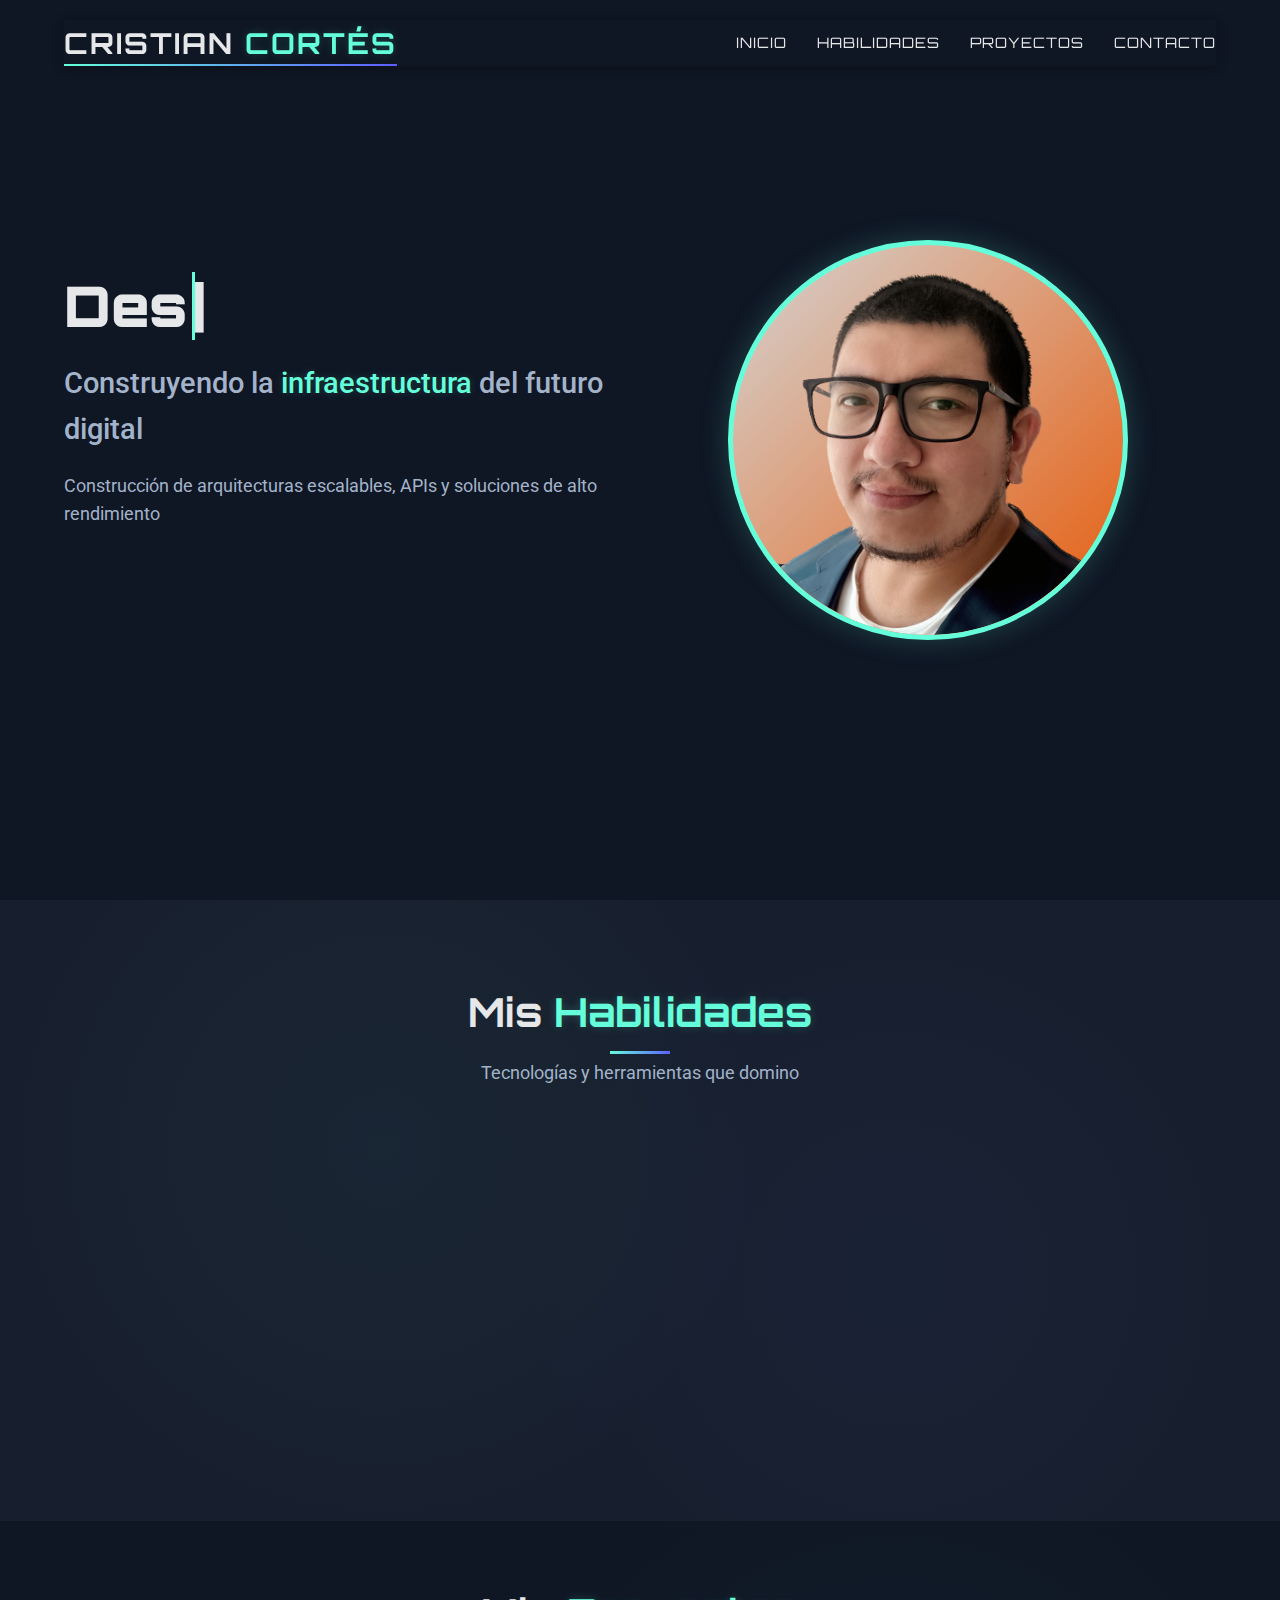
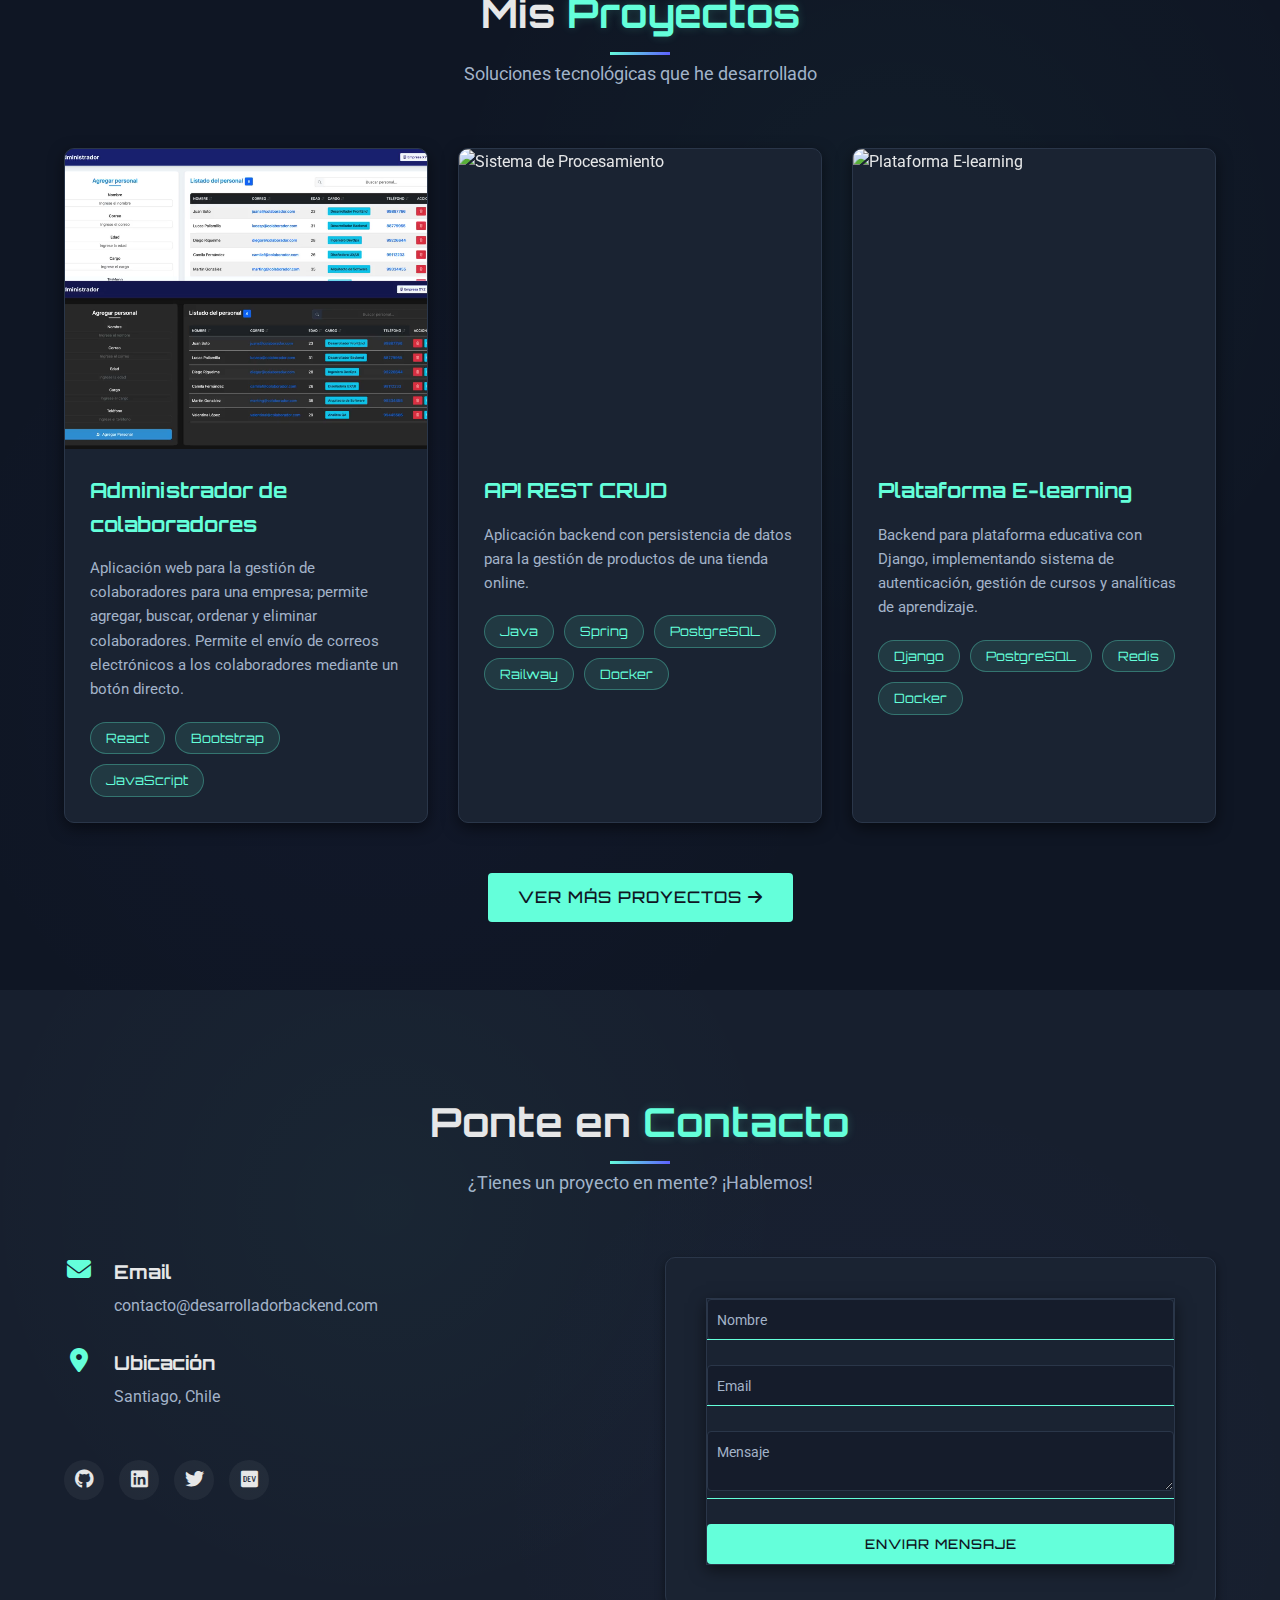
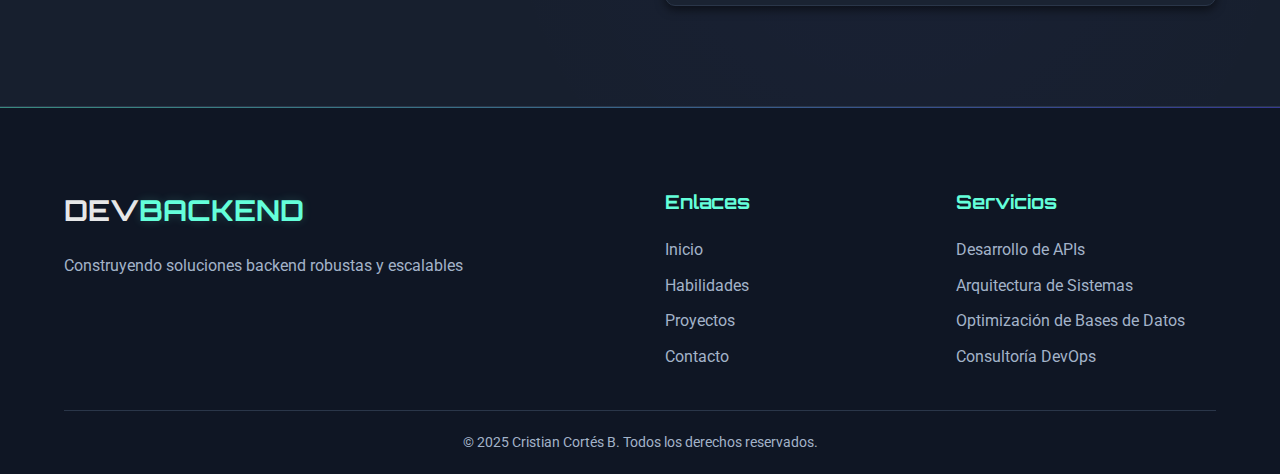
==== index.html @ a21cd639 "feat(portfolio): actualizar proyecto API REST CRUD con enlaces y descripción" ====
<!DOCTYPE html>
<html lang="es">
<head>
    <meta charset="UTF-8">
    <meta name="viewport" content="width=device-width, initial-scale=1.0">
    <title>Portfolio Cristian Cortés</title>
    <link rel="stylesheet" href="./css/styles.css">
    <link rel="stylesheet" href="https://cdnjs.cloudflare.com/ajax/libs/font-awesome/6.4.0/css/all.min.css">
    <link href="https://fonts.googleapis.com/css2?family=Orbitron:wght@400;500;700;900&family=Roboto:wght@300;400;700&display=swap" rel="stylesheet">
</head>
<body>
    <!-- Navegación Principal -->
    <header class="main-header">
        <nav class="navbar">
            <a href="./index.html" class="logo">
                <span class="logo-text">CRISTIAN <span class="accent">CORTÉS</span></span>
            </a>
            <ul class="nav-links">
                <li><a href="#inicio" class="nav-link">Inicio</a></li>
                <li><a href="#habilidades" class="nav-link">Habilidades</a></li>
                <li><a href="#proyectos" class="nav-link">Proyectos</a></li>
                <li><a href="#contacto" class="nav-link">Contacto</a></li>
            </ul>
            <button class="menu-toggle" aria-label="Menú de navegación">
                <i class="fas fa-bars"></i>
            </button>
        </nav>
    </header>

    <!-- Sección Hero -->
    <section id="inicio" class="hero">
        <article class="hero-content">
            <main class="hero-text">
                <h1></h1>
                <h2>Construyendo la <span class="accent">infraestructura</span> del futuro digital</h2>
                <p>Construcción de arquitecturas escalables, APIs y soluciones de alto rendimiento</p>
                <nav class="hero-buttons">
                    <a href="#proyectos" class="btn btn-primary">Ver Proyectos</a>
                    <a href="#contacto" class="btn btn-secondary">Contactar</a>
                </nav>
            </main>
            <aside class="hero-image">
                <figure class="hero-image-container">
                    <img src="./assets/img/mainpic.png" alt="Foto de perfil de Cristian Cortés">
                </figure>
            </aside>
        </article>
    </section>

    <!-- Sección Habilidades -->
    <section id="habilidades" class="skills">
        <div class="section-header">
            <h2>Mis <span class="accent">Habilidades</span></h2>
            <p>Tecnologías y herramientas que domino</p>
        </div>
        <main class="skills-container">
            <ul class="skill-items">
                <li class="skill-item" data-skill="Python">
                    <i class="fab fa-python" aria-hidden="true"></i>
                    <span class="skill-name">Python</span>
                </li>
                <li class="skill-item" data-skill="JavaScript">
                    <i class="fab fa-js" aria-hidden="true"></i>
                    <span class="skill-name">JavaScript</span>
                </li>
                <li class="skill-item" data-skill="Java">
                    <i class="fab fa-java" aria-hidden="true"></i>
                    <span class="skill-name">Java</span>
                </li>
                <li class="skill-item" data-skill="Node.js">
                    <i class="fab fa-node-js" aria-hidden="true"></i>
                    <span class="skill-name">Node.js</span>
                </li>
                <li class="skill-item" data-skill="Django">
                    <i class="fab fa-python" aria-hidden="true"></i>
                    <span class="skill-name">Django</span>
                </li>
                <li class="skill-item" data-skill="Spring">
                    <i class="fab fa-java" aria-hidden="true"></i>
                    <span class="skill-name">Spring</span>
                </li>
                <li class="skill-item" data-skill="PostgreSQL">
                    <i class="fas fa-database" aria-hidden="true"></i>
                    <span class="skill-name">PostgreSQL</span>
                </li>
                <li class="skill-item" data-skill="MongoDB">
                    <i class="fas fa-database" aria-hidden="true"></i>
                    <span class="skill-name">MongoDB</span>
                </li>
                <li class="skill-item" data-skill="Redis">
                    <i class="fas fa-database" aria-hidden="true"></i>
                    <span class="skill-name">Redis</span>
                </li>
            </ul>
        </main>
    </section>

    <!-- Sección Proyectos -->
    <section id="proyectos" class="projects">
        <div class="section-header">
            <h2>Mis <span class="accent">Proyectos</span></h2>
            <p>Soluciones tecnológicas que he desarrollado</p>
        </div>
        <main class="projects-container">
            <article class="project-card">
                <figure class="project-image">
                    <video src="./assets/img/proyecto1.mp4" autoplay loop muted></video>
                    <figcaption class="project-overlay">
                        <nav class="project-links">
                            <a href="https://github.com/ccutsb/Base-de-datos-colaboradores" target="_blank" class="project-link" aria-label="Ver en GitHub" rel="noopener noreferrer"><i class="fab fa-github" aria-hidden="true"></i></a>
                            <a href="https://ccutsb.github.io/Base-de-datos-colaboradores/" target="_blank" class="project-link" aria-label="Ver proyecto en vivo" rel="noopener noreferrer"><i class="fas fa-external-link-alt" aria-hidden="true"></i></a>
                        </nav>
                    </figcaption>
                </figure>
                <div class="project-info">
                    <h3>Administrador de colaboradores</h3>
                    <p>Aplicación web para la gestión de colaboradores para una empresa; permite agregar, buscar, ordenar y eliminar colaboradores.
                        Permite el envío de correos electrónicos a los colaboradores mediante un botón directo. 
                    </p>
                    <ul class="project-tech">
                        <li class="tech-tag">React</li>
                        <li class="tech-tag">Bootstrap</li>
                        <li class="tech-tag">JavaScript</li>
                    </ul>
                </div>
            </article>
            <article class="project-card">
                <figure class="project-image">
                    <img src="img/project2.jpg" alt="Sistema de Procesamiento" loading="lazy">
                    <figcaption class="project-overlay">
                        <nav class="project-links">
                            <a href="https://github.com/ccutsb/Railway-CRUD-APIREST" target="_blank" class="project-link" aria-label="Ver en GitHub"><i class="fab fa-github" aria-hidden="true"></i></a>
                            <a href="https://railway-crud-apirest-production-5c10.up.railway.app/productos" target="_blank" class="project-link" aria-label="Ver proyecto en vivo"><i class="fas fa-external-link-alt" aria-hidden="true"></i></a>
                        </nav>
                    </figcaption>
                </figure>
                <div class="project-info">
                    <h3>API REST CRUD</h3>
                    <p> Aplicación backend con persistencia de datos para la gestión de productos de una tienda online.</p>
                    <ul class="project-tech">
                        <li class="tech-tag">Java</li>
                        <li class="tech-tag">Spring</li>
                        <li class="tech-tag">PostgreSQL</li>
                        <li class="tech-tag">Railway</li>
                        <li class="tech-tag">Docker</li>
                    </ul>
                </div>
            </article>
            <article class="project-card">
                <figure class="project-image">
                    <img src="img/project3.jpg" alt="Plataforma E-learning" loading="lazy">
                    <figcaption class="project-overlay">
                        <nav class="project-links">
                            <a href="#" class="project-link" aria-label="Ver en GitHub"><i class="fab fa-github" aria-hidden="true"></i></a>
                            <a href="#" class="project-link" aria-label="Ver proyecto en vivo"><i class="fas fa-external-link-alt" aria-hidden="true"></i></a>
                        </nav>
                    </figcaption>
                </figure>
                <div class="project-info">
                    <h3>Plataforma E-learning</h3>
                    <p>Backend para plataforma educativa con Django, implementando sistema de autenticación, gestión de cursos y analíticas de aprendizaje.</p>
                    <ul class="project-tech">
                        <li class="tech-tag">Django</li>
                        <li class="tech-tag">PostgreSQL</li>
                        <li class="tech-tag">Redis</li>
                        <li class="tech-tag">Docker</li>
                    </ul>
                </div>
            </article>
        </main>
        <div class="projects-more">
            <a href="./proyectos.html" class="btn btn-primary">Ver más proyectos <i class="fas fa-arrow-right" aria-hidden="true"></i></a>
        </div>
    </section>

    <!-- Sección Contacto -->
    <section id="contacto" class="contact">
        <div class="section-header">
            <h2>Ponte en <span class="accent">Contacto</span></h2>
            <p>¿Tienes un proyecto en mente? ¡Hablemos!</p>
        </div>
        <main class="contact-container">
            <aside class="contact-info">
                <article class="contact-item">
                    <i class="fas fa-envelope" aria-hidden="true"></i>
                    <div>
                        <h3>Email</h3>
                        <p>contacto@desarrolladorbackend.com</p>
                    </div>
                </article>
                <article class="contact-item">
                    <i class="fas fa-map-marker-alt" aria-hidden="true"></i>
                    <div>
                        <h3>Ubicación</h3>
                        <p>Santiago, Chile</p>
                    </div>
                </article>
                <nav class="contact-social">
                    <a href="https://github.com" target="_blank" class="social-link" aria-label="Ver perfil en GitHub" rel="noopener noreferrer"><i class="fab fa-github" aria-hidden="true"></i></a>
                    <a href="https://linkedin.com" target="_blank" class="social-link" aria-label="Ver perfil en LinkedIn" rel="noopener noreferrer"><i class="fab fa-linkedin" aria-hidden="true"></i></a>
                    <a href="https://twitter.com" target="_blank" class="social-link" aria-label="Ver perfil en Twitter" rel="noopener noreferrer"><i class="fab fa-twitter" aria-hidden="true"></i></a>
                    <a href="https://dev.to" target="_blank" class="social-link" aria-label="Ver perfil en DEV" rel="noopener noreferrer"><i class="fab fa-dev" aria-hidden="true"></i></a>
                </nav>
            </aside>
            <form id="contactForm" class="contact-form-container">
                <div class="contact-form">
                    <div class="form-group">
                        <label for="nombre">Nombre</label>
                        <input type="text" id="nombre" name="nombre" required>
                        <div class="form-line"></div>
                    </div>
                    <div class="form-group">
                        <label for="email">Email</label>
                        <input type="email" id="email" name="email" required>
                        <div class="form-line"></div>
                    </div>
                    <div class="form-group">
                        <label for="mensaje">Mensaje</label>
                        <textarea id="mensaje" name="mensaje" required></textarea>
                        <div class="form-line"></div>
                    </div>
                    <button type="submit" class="btn btn-primary">Enviar Mensaje</button>
                </div>
            </form>
        </main>
    </section>

    <!-- Footer -->
    <footer>
        <div class="footer-content">
            <article class="footer-logo">
                <h3>DEV<span class="accent">BACKEND</span></h3>
                <p>Construyendo soluciones backend robustas y escalables</p>
            </article>
            <nav class="footer-links">
                <div class="footer-column">
                    <h3>Enlaces</h3>
                    <ul>
                        <li><a href="index.html">Inicio</a></li>
                        <li><a href="#habilidades">Habilidades</a></li>
                        <li><a href="#proyectos">Proyectos</a></li>
                        <li><a href="#contacto">Contacto</a></li>
                    </ul>
                </div>
                <div class="footer-column">
                    <h3>Servicios</h3>
                    <ul>
                        <li><a href="#" rel="noopener noreferrer">Desarrollo de APIs</a></li>
                        <li><a href="#" rel="noopener noreferrer">Arquitectura de Sistemas</a></li>
                        <li><a href="#" rel="noopener noreferrer">Optimización de Bases de Datos</a></li>
                        <li><a href="#" rel="noopener noreferrer">Consultoría DevOps</a></li>
                    </ul>
                </div>
            </nav>
        </div>
        <div class="footer-bottom">
            <p>&copy; 2025 Cristian Cortés B. Todos los derechos reservados.</p>
        </div>
    </footer>

    <script src="js/main.js"></script>
</body>
</html>
---- css/styles.css ----
/* ===== VARIABLES ===== */
:root {
    /* Colores principales - Tema oscuro tecnológico */
    --bg-color: #0f1624;          /* Azul oscuro casi negro */
    --bg-secondary: #171f2e;      /* Azul oscuro secundario */
    --text-color: #e6e7e8;        /* Blanco suave */
    --text-secondary: #a3b3c9;    /* Azul claro */
    --border-color: #2a3649;      /* Borde azul oscuro */
    --card-bg: #1a2332;           /* Fondo de tarjeta */
    --shadow-color: rgba(0, 0, 0, 0.5);  /* Sombra */
    
    /* Colores de acento */
    --primary-color: #64ffda;     /* Verde cian brillante */
    --secondary-color: #5d5dff;   /* Púrpura brillante */
    --accent-color: #ff5e5e;      /* Rojo coral */
    
    /* Gradientes */
    --gradient-primary: linear-gradient(135deg, #64ffda 0%, #5d5dff 100%);
    --gradient-secondary: linear-gradient(135deg, #5d5dff 0%, #ff5e5e 100%);
    --gradient-dark: linear-gradient(135deg, #0f1624 0%, #171f2e 100%);
    
    /* Sombras */
    --shadow-sm: 0 2px 5px var(--shadow-color);
    --shadow-md: 0 4px 10px var(--shadow-color);
    --shadow-lg: 0 10px 25px var(--shadow-color);
    
    /* Fuentes */
    --font-primary: 'Roboto', sans-serif;
    --font-accent: 'Orbitron', sans-serif;
    
    /* Efectos */
    --transition: all 0.3s ease;
    --glow: 0 0 15px rgba(100, 255, 218, 0.4);
  }
  
  /* ===== RESET Y ESTILOS GENERALES ===== */
  * {
    margin: 0;
    padding: 0;
    box-sizing: border-box;
  }
  
  html {
    scroll-behavior: smooth;
    font-size: 16px;
  }
  
  body {
    font-family: var(--font-primary);
    background-color: var(--bg-color)!important;
    color: var(--text-color);
    line-height: 1.6;
    overflow-x: hidden;
    position: relative;
  }
  
  a {
    text-decoration: none;
    color: inherit;
    transition: var(--transition);
  }
  
  ul {
    list-style: none;
  }
  
  img {
    max-width: 100%;
    height: auto;
  }
  
  section {
    padding: 100px 0;
    position: relative;
  }
  
  .container {
    width: 90%;
    max-width: 1200px;
    margin: 0 auto;
    padding: 0 20px;
  }
  
  .accent {
    color: var(--primary-color);
    text-shadow: 0 0 10px rgba(100, 255, 218, 0.2);
  }
  
  /* ===== BOTONES ===== */
  .btn {
    display: inline-block;
    padding: 12px 30px;
    border-radius: 4px;
    font-family: var(--font-accent);
    font-weight: 500;
    text-transform: uppercase;
    letter-spacing: 1px;
    transition: var(--transition);
    position: relative;
    overflow: hidden;
    z-index: 1;
    border: none;
    cursor: pointer;
  }
  
  .btn::before {
    content: "";
    position: absolute;
    top: 0;
    left: -100%;
    width: 100%;
    height: 100%;
    background: rgba(255, 255, 255, 0.1);
    transition: var(--transition);
    z-index: -1;
  }
  
  .btn:hover::before {
    left: 0;
  }
  
  .btn-primary {
    background-color: var(--primary-color);
    color: var(--bg-color);
  }
  
  .btn-primary:hover {
    box-shadow: var(--glow);
    transform: translateY(-3px);
  }
  
  .btn-secondary {
    background-color: transparent;
    border: 2px solid var(--primary-color);
    color: var(--primary-color);
  }
  
  .btn-secondary:hover {
    background-color: rgba(100, 255, 218, 0.1);
    transform: translateY(-3px);
    box-shadow: 0 0 15px rgba(100, 255, 218, 0.2);
  }
  
  /* ===== ENCABEZADOS DE SECCIÓN ===== */
  .section-header {
    text-align: center;
    margin-bottom: 60px;
  }
  
  .section-header h2 {
    font-family: var(--font-accent);
    font-size: 2.5rem;
    margin-bottom: 15px;
    position: relative;
    display: inline-block;
  }
  
  .section-header h2::after {
    content: "";
    position: absolute;
    bottom: -10px;
    left: 50%;
    transform: translateX(-50%);
    width: 60px;
    height: 3px;
    background: var(--gradient-primary);
  }
  
  .section-header p {
    color: var(--text-secondary);
    font-size: 1.1rem;
  }
  
  /* ===== NAVEGACIÓN ===== */
  .main-header {
    position: fixed;
    top: 0;
    left: 0;
    width: 100%;
    z-index: 1000;
    transition: var(--transition);
    padding: 20px 0;
    background: rgba(15, 22, 36, 0.8);
    backdrop-filter: blur(10px);
  }
  
  .main-header.scrolled {
    padding: 15px 0;
    background: rgba(15, 22, 36, 0.949);
    box-shadow: 0 5px 20px rgba(0, 0, 0, 0.3);
  }
  
  .navbar {
    display: flex;
    justify-content: space-between;
    align-items: center;
    width: 90%;
    max-width: 1200px;
    margin: 0 auto;
    background-color: rgba(15, 22, 36, 0.949);
  }
  
  .logo {
    font-family: var(--font-accent);
    font-weight: 700;
    font-size: 1.8rem;
    letter-spacing: 2px;
  }
  
  .logo-text {
    position: relative;
  }
  
  .logo-text::before {
    content: "";
    position: absolute;
    bottom: -5px;
    left: 0;
    width: 100%;
    height: 2px;
    background: var(--gradient-primary);
  }
  
  .nav-links {
    display: flex;
    gap: 30px;
  }
  
  .nav-link {
    font-family: var(--font-accent);
    font-size: 0.9rem;
    text-transform: uppercase;
    letter-spacing: 1px;
    position: relative;
    padding: 5px 0;
    color: white;
  }
  
  .nav-link::after {
    content: "";
    position: absolute;
    bottom: 0;
    left: 0;
    width: 0;
    height: 2px;
    background: var(--primary-color);
    transition: var(--transition);
    box-shadow: 0 0 5px rgba(100, 255, 218, 0.5);
  }
  
  .nav-link:hover::after,
  .nav-link.active::after {
    width: 100%;
  }
  
  .nav-link:hover,
  .nav-link.active {
    color: var(--primary-color);
  }
  
  .menu-toggle {
    display: none;
    font-size: 1.5rem;
    cursor: pointer;
    background: transparent;
    border: none;
    color: var(--text-color);
  }
  
  /* ===== HERO SECTION ===== */
  .hero {
    height: 100vh;
    display: flex;
    align-items: center;
    padding-top: 80px;
    position: relative;
    overflow: hidden;
  }
  
  .hero::before {
    content: "";
    position: absolute;
    top: 0;
    left: 0;
    width: 100%;
    height: 100%;
    background: 
      radial-gradient(circle at 20% 30%, rgba(100, 255, 218, 0.05) 0%, transparent 50%),
      radial-gradient(circle at 80% 70%, rgba(93, 93, 255, 0.05) 0%, transparent 50%);
    z-index: -1;
  }
  
  .hero-content {
    display: flex;
    justify-content: space-between;
    align-items: center;
    width: 90%;
    max-width: 1200px;
    margin: 0 auto;
  }
  
  .hero-text {
    flex: 1;
    max-width: 600px;
  }
  
  .hero-text h1 {
    font-family: var(--font-accent);
    font-size: 3.5rem;
    font-weight: 900;
    margin-bottom: 20px;
    line-height: 1.2;
  }
  
  .hero-text h2 {
    font-family: var(--font-primary);
    font-size: 1.8rem;
    font-weight: 500;
    margin-bottom: 20px;
    color: var(--text-secondary);
  }
  
  .hero-text p {
    font-size: 1.1rem;
    margin-bottom: 30px;
    color: var(--text-secondary);
  }
  
  .hero-buttons {
    display: flex;
    gap: 20px;
  }
  
  .hero-image {
    flex: 1;
    display: flex;
    justify-content: center;
    align-items: center;
    position: relative;
  }
  
  .hero-image-container {
    width: 400px;
    height: 400px;
    border: 5px solid var(--primary-color);
    border-radius: 50%;
    overflow: hidden;
    position: relative;
    box-shadow: 0 0 30px rgba(100, 255, 218, 0.2); 
    background: linear-gradient(135deg, #d4d4d4, #e75a09);

/* df4f1a*/







  }

  .hero-image-container img {
    max-width: 100%;
    height: 100%;
    object-fit:cover;
    border-radius: 50%;
    transform: rotate(358deg);
    object-position: 0px 20px;


  }
  
  /* ===== SKILLS SECTION ===== */
  .skills {
    background: var(--bg-secondary);
    position: relative;
    padding: 80px 0;
  }
  
  .skills::before {
    content: "";
    position: absolute;
    top: 0;
    left: 0;
    width: 100%;
    height: 100%;
    background: 
      radial-gradient(circle at 30% 40%, rgba(100, 255, 218, 0.03) 0%, transparent 40%),
      radial-gradient(circle at 70% 60%, rgba(93, 93, 255, 0.03) 0%, transparent 40%);
    z-index: 0;
  }
  
  .skills-container {
    width: 90%;
    max-width: 1200px;
    margin: 0 auto;
    position: relative;
    z-index: 1;
  }
  
  .skill-items {
    display: grid;
    grid-template-columns: repeat(auto-fit, minmax(120px, 1fr));
    gap: 30px;
    padding: 40px 0;
  }
  
  .skill-item {
    display: flex;
    flex-direction: column;
    align-items: center;
    justify-content: center;
    position: relative;
    padding: 20px;
    background: var(--card-bg);
    border: 1px solid var(--border-color);
    border-radius: 10px;
    transition: all 0.3s ease;
    cursor: pointer;
  }
  
  .skill-item:hover {
    transform: translateY(-5px);
    border-color: var(--primary-color);
    box-shadow: 0 10px 20px rgba(0, 0, 0, 0.2);
  }
  
  .skill-item i {
    font-size: 2.5rem;
    color: var(--primary-color);
    margin-bottom: 10px;
    transition: all 0.3s ease;
  }
  
  .skill-name {
    position: absolute;
    bottom: -30px;
    left: 50%;
    transform: translateX(-50%);
    background: var(--card-bg);
    color: var(--primary-color);
    padding: 5px 10px;
    border-radius: 5px;
    font-size: 0.9rem;
    opacity: 0;
    visibility: hidden;
    transition: all 0.3s ease;
    white-space: nowrap;
    border: 1px solid var(--primary-color);
  }
  
  .skill-item:hover .skill-name {
    opacity: 1;
    visibility: visible;
    bottom: -25px;
  }
  
  .skill-item:hover i {
    transform: scale(1.1);
  }
  
  @media (max-width: 768px) {
    .skill-items {
      grid-template-columns: repeat(auto-fit, minmax(100px, 1fr));
      gap: 20px;
    }
    
    .skill-item i {
      font-size: 2rem;
    }
  }
  
  /* ===== PROJECTS SECTION ===== */
  .projects {
    background: var(--bg-color);
    position: relative;
  }
  
  .projects::before {
    content: "";
    position: absolute;
    top: 0;
    left: 0;
    width: 100%;
    height: 100%;
    background: 
      radial-gradient(circle at 70% 30%, rgba(100, 255, 218, 0.03) 0%, transparent 40%),
      radial-gradient(circle at 30% 70%, rgba(93, 93, 255, 0.03) 0%, transparent 40%);
    z-index: 0;
  }
  
  .projects-container {
    display: grid;
    grid-template-columns: repeat(auto-fit, minmax(300px, 1fr));
    gap: 30px;
    width: 90%;
    max-width: 1200px;
    margin: 0 auto;
    position: relative;
    z-index: 1;
  }
  
  .project-card {
    background: var(--card-bg);
    border: 1px solid var(--border-color);
    border-radius: 10px;
    overflow: hidden;
    transition: var(--transition);
    box-shadow: var(--shadow-md);
  }
  
  .project-card:hover {
    transform: translateY(-10px);
    box-shadow: 0 15px 30px rgba(0, 0, 0, 0.3), 0 0 15px rgba(100, 255, 218, 0.1);
    border-color: var(--primary-color);
  }
  
  .project-image {
    position: relative;
    height: 300px;
    overflow: hidden;
  }
  
  .project-image video {
    width: 100%;
    height: 100%;
    object-fit: cover;
    transition: var(--transition);
    display: block;
  }
  
  .project-card:hover .project-image video {
    transform: scale(1.1);
  }
  
  .project-overlay {
    position: absolute;
    top: 0;
    left: 0;
    width: 100%;
    height: 100%;
    background: rgba(15, 22, 36, 0.9);
    display: flex;
    justify-content: center;
    align-items: center;
    opacity: 0;
    transition: var(--transition);
  }
  
  .project-card:hover .project-overlay {
    opacity: 1;
  }
  
  .project-links {
    display: flex;
    gap: 20px;
  }
  
  .project-link {
    width: 50px;
    height: 50px;
    border-radius: 50%;
    background: var(--bg-color);
    display: flex;
    justify-content: center;
    align-items: center;
    font-size: 1.2rem;
    color: var(--primary-color);
    transition: var(--transition);
  }
  
  .project-link:hover {
    background: var(--primary-color);
    color: var(--bg-color);
    transform: translateY(-5px);
    box-shadow: var(--glow);
  }
  
  .project-info {
    padding: 25px;
  }
  
  .project-info h3 {
    font-family: var(--font-accent);
    font-size: 1.3rem;
    margin-bottom: 15px;
    color: var(--primary-color);
  }
  
  .project-info p {
    color: var(--text-secondary);
    margin-bottom: 20px;
    font-size: 0.95rem;
  }
  
  .project-tech {
    display: flex;
    flex-wrap: wrap;
    gap: 10px;
  }
  
  .tech-tag {
    padding: 5px 15px;
    background: rgba(100, 255, 218, 0.1);
    border: 1px solid rgba(100, 255, 218, 0.3);
    border-radius: 20px;
    font-size: 0.8rem;
    font-family: var(--font-accent);
    color: var(--primary-color);
  }
  
  .projects-more {
    text-align: center;
    margin-top: 50px;
  }
  
  /* ===== CONTACT SECTION ===== */
  .contact {
    background: var(--bg-secondary);
    position: relative;
  }
  
  .contact::before {
    content: "";
    position: absolute;
    top: 0;
    left: 0;
    width: 100%;
    height: 100%;
    background: 
      radial-gradient(circle at 30% 30%, rgba(100, 255, 218, 0.03) 0%, transparent 40%),
      radial-gradient(circle at 70% 70%, rgba(93, 93, 255, 0.03) 0%, transparent 40%);
    z-index: 0;
  }
  
  .contact-container {
    display: grid;
    grid-template-columns: repeat(auto-fit, minmax(300px, 1fr));
    gap: 50px;
    width: 90%;
    max-width: 1200px;
    margin: 0 auto;
    position: relative;
    z-index: 1;
  }
  
  .contact-info {
    display: flex;
    flex-direction: column;
    gap: 30px;
  }
  
  .contact-item {
    display: flex;
    align-items: flex-start;
    gap: 20px;
  }
  
  .contact-item i {
    font-size: 1.5rem;
    color: var(--primary-color);
    width: 30px;
    text-align: center;
  }
  
  .contact-item h3 {
    font-family: var(--font-accent);
    font-size: 1.2rem;
    margin-bottom: 5px;
  }
  
  .contact-item p {
    color: var(--text-secondary);
  }
  
  .contact-social {
    display: flex;
    gap: 15px;
    margin-top: 20px;
  }
  
  .social-link {
    width: 40px;
    height: 40px;
    border-radius: 50%;
    background: rgba(255, 255, 255, 0.05);
    display: flex;
    justify-content: center;
    align-items: center;
    font-size: 1.2rem;
    transition: var(--transition);
  }
  
  .social-link:hover {
    background: var(--primary-color);
    color: var(--bg-color);
    transform: translateY(-5px);
    box-shadow: var(--glow);
  }
  
  .contact-form-container {
    background: var(--card-bg);
    border: 1px solid var(--border-color);
    border-radius: 10px;
    padding: 40px;
    box-shadow: var(--shadow-md);
  }
  
  .contact-form {
    display: flex;
    flex-direction: column;
    gap: 25px;
  }
  
  .form-group {
    position: relative;
  }
  
  .form-group label {
    position: absolute;
    top: 10px;
    left: 10px;
    font-family: var(--font-primary);
    font-size: 0.9rem;
    color: var(--text-secondary);
    pointer-events: none;
    transition: var(--transition);
  }
  
  .form-group input,
  .form-group textarea {
    width: 100%;
    padding: 10px;
    font-size: 1rem;
    color: var(--text-color);
    background: rgba(15, 22, 36, 0.5);
    border: 1px solid var(--border-color);
    outline: none;
    font-family: var(--font-primary);
    border-radius: 4px;
  }
  
  .form-line {
    position: absolute;
    bottom: 0;
    left: 0;
    width: 100%;
    height: 1px;
    background: var(--primary-color);
  }
  
  .form-line::after {
    content: "";
    position: absolute;
    bottom: 0;
    left: 0;
    width: 0;
    height: 2px;
    background: var(--gradient-primary);
    transition: var(--transition);
  }
  
  .form-group input:focus,
  .form-group textarea:focus {
    border-color: var(--primary-color);
    box-shadow: 0 0 5px rgba(100, 255, 218, 0.2);
  }
  
  .form-group input:focus ~ label,
  .form-group textarea:focus ~ label,
  .form-group input:valid ~ label,
  .form-group textarea:valid ~ label {
    top: -20px;
    font-size: 0.8rem;
    color: var(--primary-color);
  }
  
  .form-group input:focus ~ .form-line::after,
  .form-group textarea:focus ~ .form-line::after {
    width: 100%;
  }
  
  /* ===== FOOTER ===== */
  footer {
    background: var(--bg-color);
    padding: 80px 0 20px;
    position: relative;
    overflow: hidden;
    border-top: 1px solid var(--border-color);
  }
  
  footer::before {
    content: "";
    position: absolute;
    top: 0;
    left: 0;
    width: 100%;
    height: 1px;
    background: var(--gradient-primary);
    opacity: 0.5;
  }
  
  .footer-content {
    display: grid;
    grid-template-columns: repeat(auto-fit, minmax(250px, 1fr));
    gap: 50px;
    width: 90%;
    max-width: 1200px;
    margin: 0 auto;
    padding-bottom: 40px;
    border-bottom: 1px solid var(--border-color);
  }
  
  .footer-logo {
    display: flex;
    flex-direction: column;
    gap: 20px;
  }
  
  .footer-logo h3 {
    font-family: var(--font-accent);
    font-size: 1.8rem;
    font-weight: 700;
  }
  
  .footer-logo p {
    color: var(--text-secondary);
  }
  
  .footer-links {
    display: grid;
    grid-template-columns: repeat(auto-fit, minmax(150px, 1fr));
    gap: 30px;
  }
  
  .footer-column h3 {
    font-family: var(--font-accent);
    font-size: 1.2rem;
    margin-bottom: 20px;
    color: var(--primary-color);
  }
  
  .footer-column ul {
    display: flex;
    flex-direction: column;
    gap: 10px;
  }
  
  .footer-column ul li a {
    color: var(--text-secondary);
    transition: var(--transition);
  }
  
  .footer-column ul li a:hover {
    color: var(--primary-color);
    padding-left: 5px;
  }
  
  .footer-bottom {
    text-align: center;
    padding-top: 20px;
    color: var(--text-secondary);
    font-size: 0.9rem;
  }
  
  /* ===== RESPONSIVE DESIGN ===== */
  @media (max-width: 992px) {
    html {
      font-size: 14px;
    }
  
    .hero-content {
      flex-direction: column;
      text-align: center;
      gap: 50px;
    }
  
    .hero-text {
      max-width: 100%;
    }
  
    .hero-buttons {
      justify-content: center;
    }
  
    .hero-image-container {
      margin-top: 10px;
    }
  }
  
  @media (max-width: 768px) {
    .nav-links {
      position: fixed;
      top: 80px;
      left: 0;
      width: 100%;
      background: var(--bg-secondary);
      flex-direction: column;
      align-items: center;
      padding: 30px 0;
      clip-path: polygon(0 0, 100% 0, 100% 0, 0 0);
      transition: var(--transition);
      box-shadow: 0 10px 30px rgba(0, 0, 0, 0.5);
      border-bottom: 1px solid var(--border-color);
    }
  
    .nav-links.active {
      clip-path: polygon(0 0, 100% 0, 100% 100%, 0 100%);
    }
  
    .menu-toggle {
      display: block;
    }
  
    .section-header h2 {
      font-size: 2rem;
    }
  
    .hero-text h1 {
      font-size: 2.5rem;
    }
  
    .hero-text h2 {
      font-size: 1.5rem;
    }
  }
  
  @media (max-width: 576px) {
    section {
      padding: 70px 0;
    }
  
    .hero-text h1 {
      font-size: 2rem;
    }
  
    .hero-text h2 {
      font-size: 1.2rem;
    }
  
    .hero-buttons {
      flex-direction: column;
      gap: 15px;
    }
  
    .btn {
      width: 100%;
      text-align: center;
    }
  
    .contact-form-container {
      padding: 30px 20px;
    }
  }
  
  /* ===== ANIMACIONES ===== */
  
  @keyframes pulse {
    0% {
      box-shadow: 0 0 0 0 rgba(100, 255, 218, 0.4);
    }
    70% {
      box-shadow: 0 0 0 10px rgba(100, 255, 218, 0);
    }
    100% {
      box-shadow: 0 0 0 0 rgba(100, 255, 218, 0);
    }
  }
  
  /* Aplicar animaciones a elementos */
  .hero-text h1,
  .hero-text h2,
  .hero-text p {
    animation: fadeIn 1s ease-out forwards;
  }
  
  .hero-text h2 {
    animation-delay: 0.3s;
  }
  
  .hero-text p {
    animation-delay: 0.6s;
  }
  
  .hero-buttons {
    animation: fadeIn 1s ease-out 0.9s forwards;
    opacity: 0;
  }
  
  .btn-primary {
    animation: pulse 2s infinite;
  }
  
  /* Efecto de typing para el texto de acento */
  .accent {
    position: relative;
    display: inline-block;
  }

/* 
/* Estilos adicionales para la página de proyectos */

/* Encabezado de proyectos */
.projects-header {
  height: 40vh;
  min-height: 300px;
  display: flex;
  align-items: center;
  justify-content: center;
  background: var(--bg-color);
  position: relative;
  overflow: hidden;
  padding-top: 100px;
}

.projects-header::before {
  content: "";
  position: absolute;
  top: 0;
  left: 0;
  width: 100%;
  height: 100%;
  background: 
    radial-gradient(circle at 30% 30%, rgba(100, 255, 218, 0.05) 0%, transparent 50%),
    radial-gradient(circle at 70% 70%, rgba(93, 93, 255, 0.05) 0%, transparent 50%);
  z-index: 0;
}

.projects-header .section-header {
  position: relative;
  z-index: 1;
}

.projects-header h1 {
  font-family: var(--font-accent);
  font-size: 3.5rem;
  font-weight: 900;
  margin-bottom: 20px;
  line-height: 1.2;
  color: var(--text-color);
}

/* Filtros de categorías */
.project-categories {
  padding: 30px 0;
  background: var(--bg-secondary);
  position: relative;
}

.categories-filter {
  display: flex;
  flex-wrap: wrap;
  justify-content: center;
  gap: 15px;
  margin-bottom: 20px;
}

.filter-btn {
  background: none;
  border: 1px solid var(--primary-color);
  color: var(--text-color);
  padding: 8px 20px;
  border-radius: 30px;
  font-family: var(--font-accent);
  font-size: 0.9rem;
  cursor: pointer;
  transition: var(--transition);
}

.filter-btn:hover,
.filter-btn.active {
  background-color: var(--primary-color);
  color: var(--bg-color);
  box-shadow: var(--glow);
}

/* Ajustes para la sección de proyectos */
.projects {
  padding: 60px 0;
}

/* Sección CTA */
.cta-section {
  padding: 100px 0;
  background: var(--bg-secondary);
  position: relative;
  overflow: hidden;
}

.cta-section::before {
  content: "";
  position: absolute;
  top: 0;
  left: 0;
  width: 100%;
  height: 100%;
  background: 
    radial-gradient(circle at 20% 80%, rgba(100, 255, 218, 0.05) 0%, transparent 50%),
    radial-gradient(circle at 80% 20%, rgba(93, 93, 255, 0.05) 0%, transparent 50%);
  z-index: 0;
}

.cta-content {
  text-align: center;
  max-width: 800px;
  margin: 0 auto;
  position: relative;
  z-index: 1;
}

.cta-content h2 {
  font-family: var(--font-accent);
  font-size: 2.5rem;
  margin-bottom: 20px;
  color: var(--text-color);
}

.cta-content p {
  font-size: 1.2rem;
  color: var(--text-secondary);
  margin-bottom: 30px;
}

/* Responsive para la página de proyectos */
@media (max-width: 768px) {
  .projects-header h1 {
    font-size: 2.5rem;
  }
  
  .cta-content h2 {
    font-size: 2rem;
  }
  
  .cta-content p {
    font-size: 1rem;
  }
}

@media (max-width: 576px) {
  .projects-header {
    height: 30vh;
    min-height: 250px;
  }
  
  .projects-header h1 {
    font-size: 2rem;
  }
  
  .filter-btn {
    padding: 6px 15px;
    font-size: 0.8rem;
  }
}
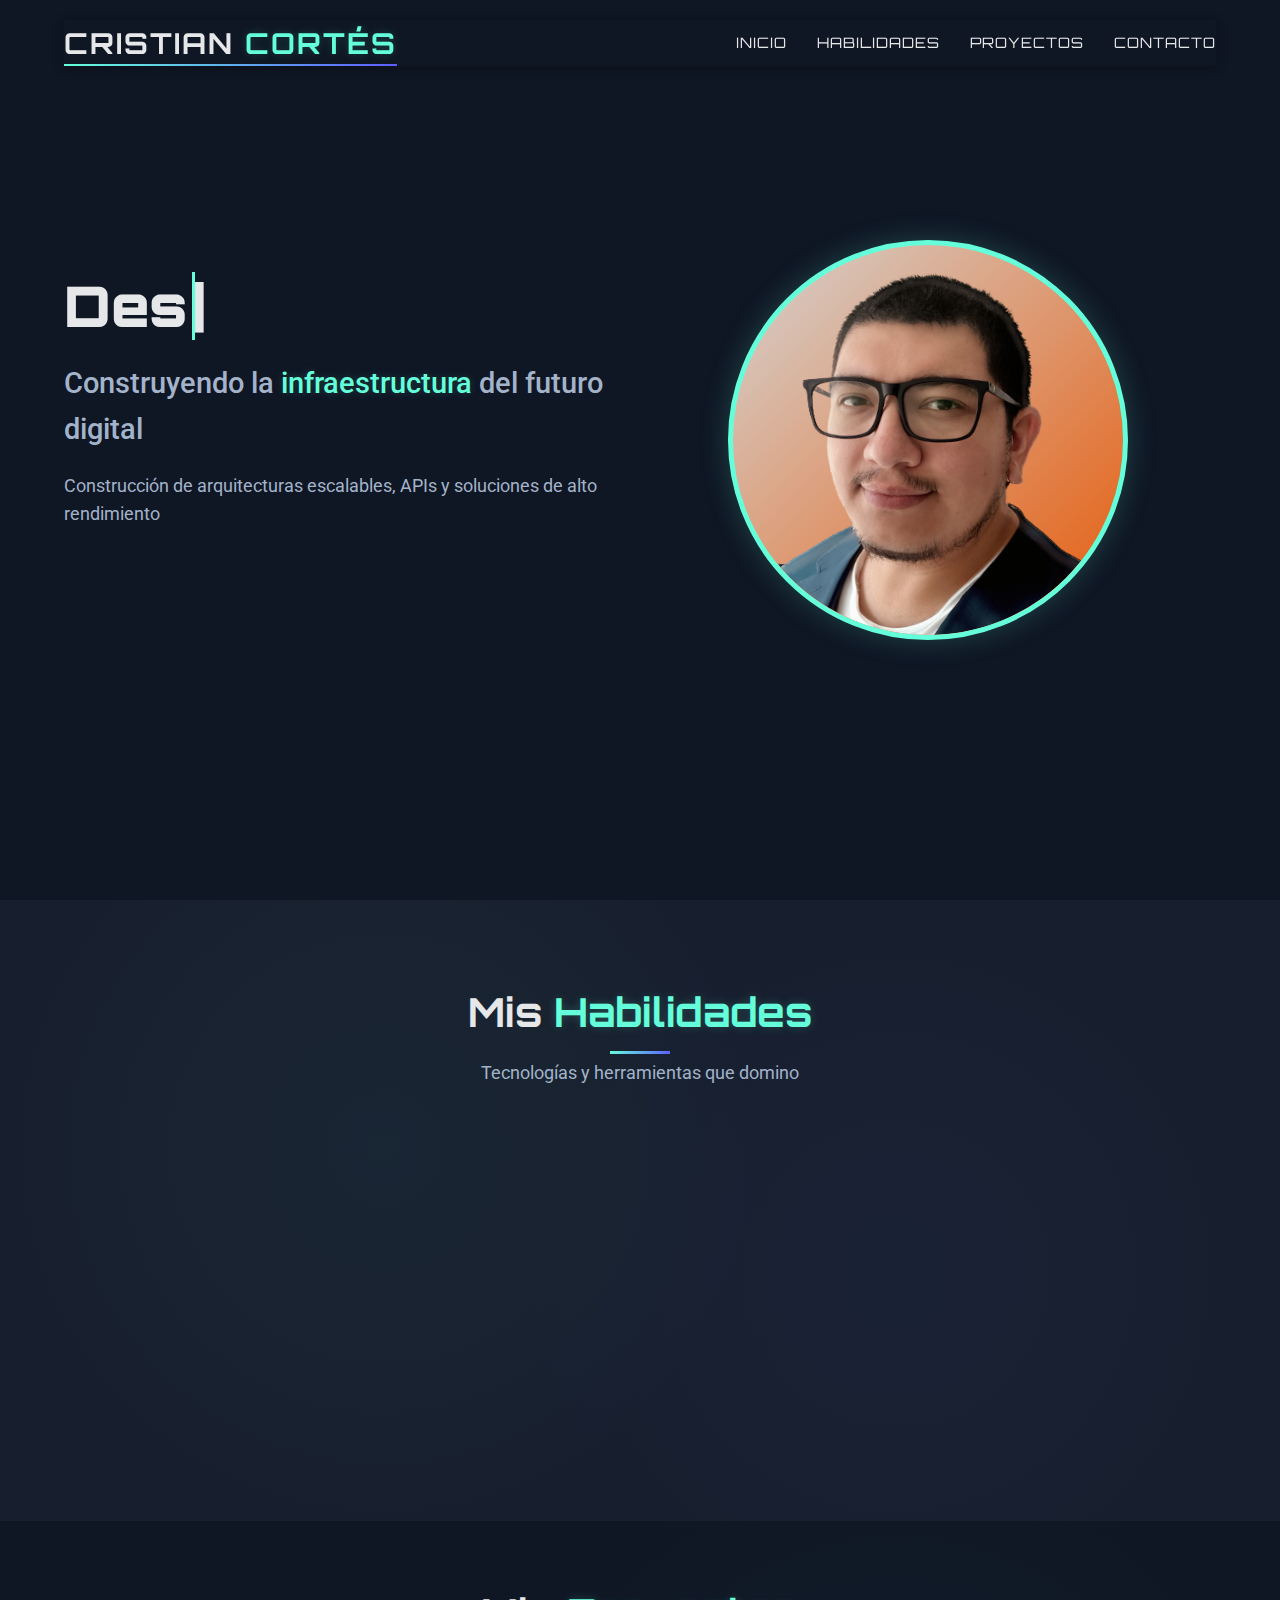
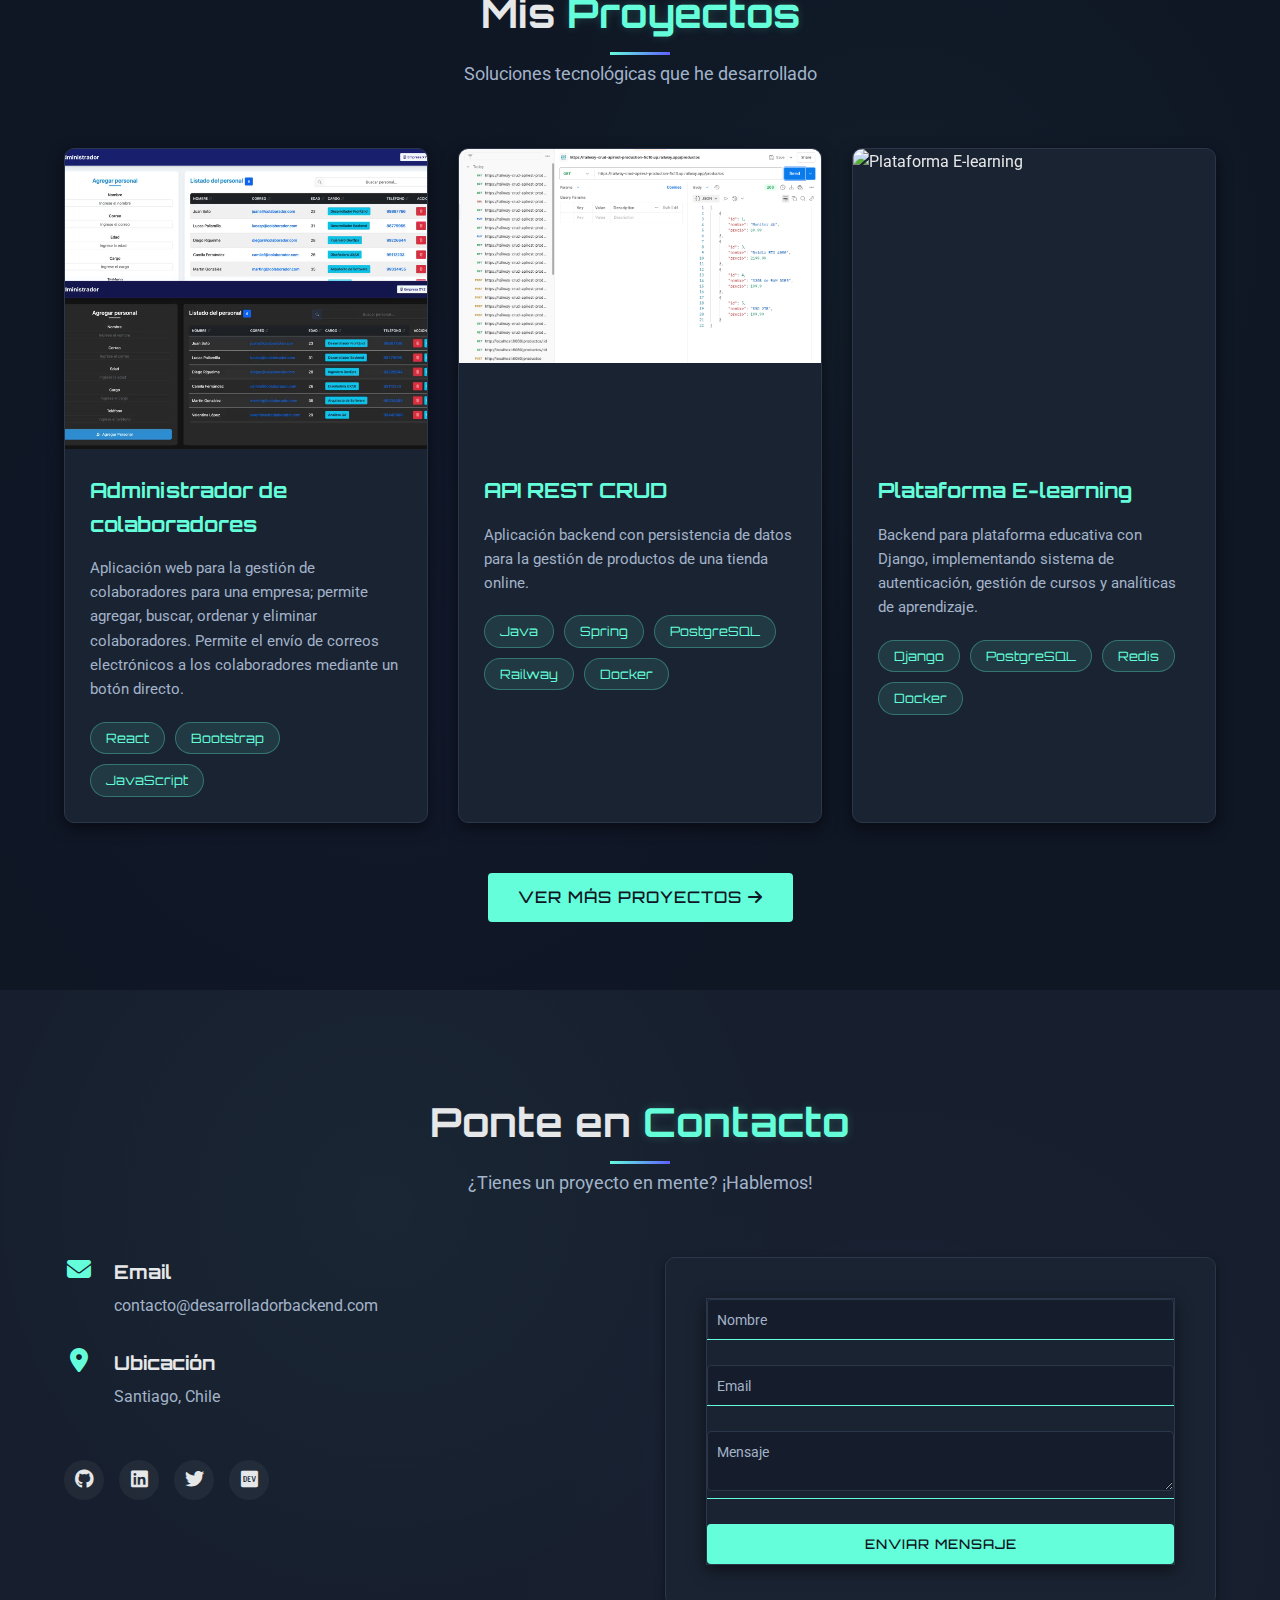
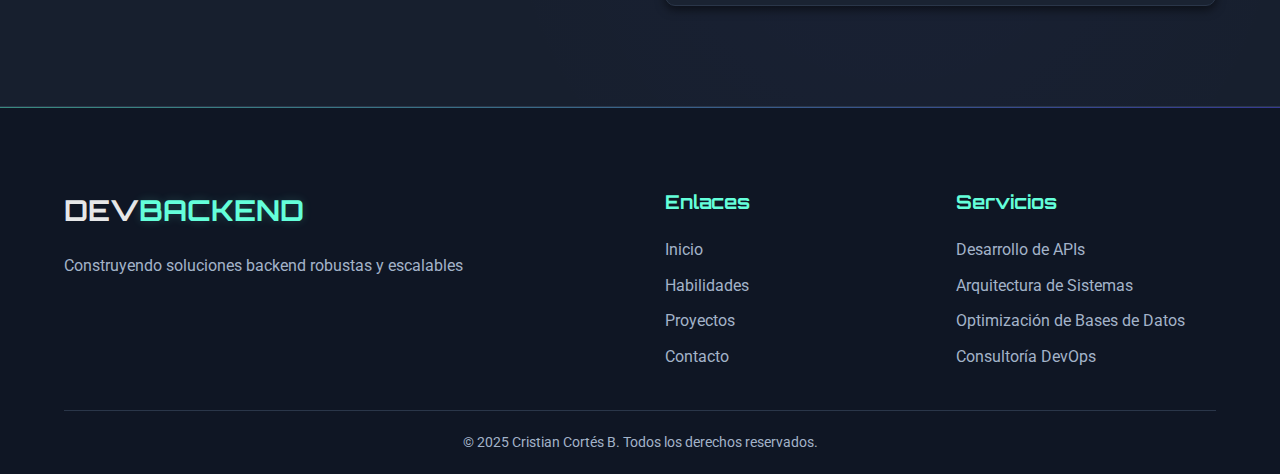
==== commit 741280a3: "style(portfolio): visualizar API REST CRUD con imagen de consultas" ====
--- a/index.html
+++ b/index.html
@@ -126,7 +126,7 @@
             </article>
             <article class="project-card">
                 <figure class="project-image">
-                    <img src="img/project2.jpg" alt="Sistema de Procesamiento" loading="lazy">
+                    <img src="./assets/img/proyecto2.png" alt="Imagen de consultas a la base de datos con la API REST" loading="lazy">
                     <figcaption class="project-overlay">
                         <nav class="project-links">
                             <a href="https://github.com/ccutsb/Railway-CRUD-APIREST" target="_blank" class="project-link" aria-label="Ver en GitHub"><i class="fab fa-github" aria-hidden="true"></i></a>
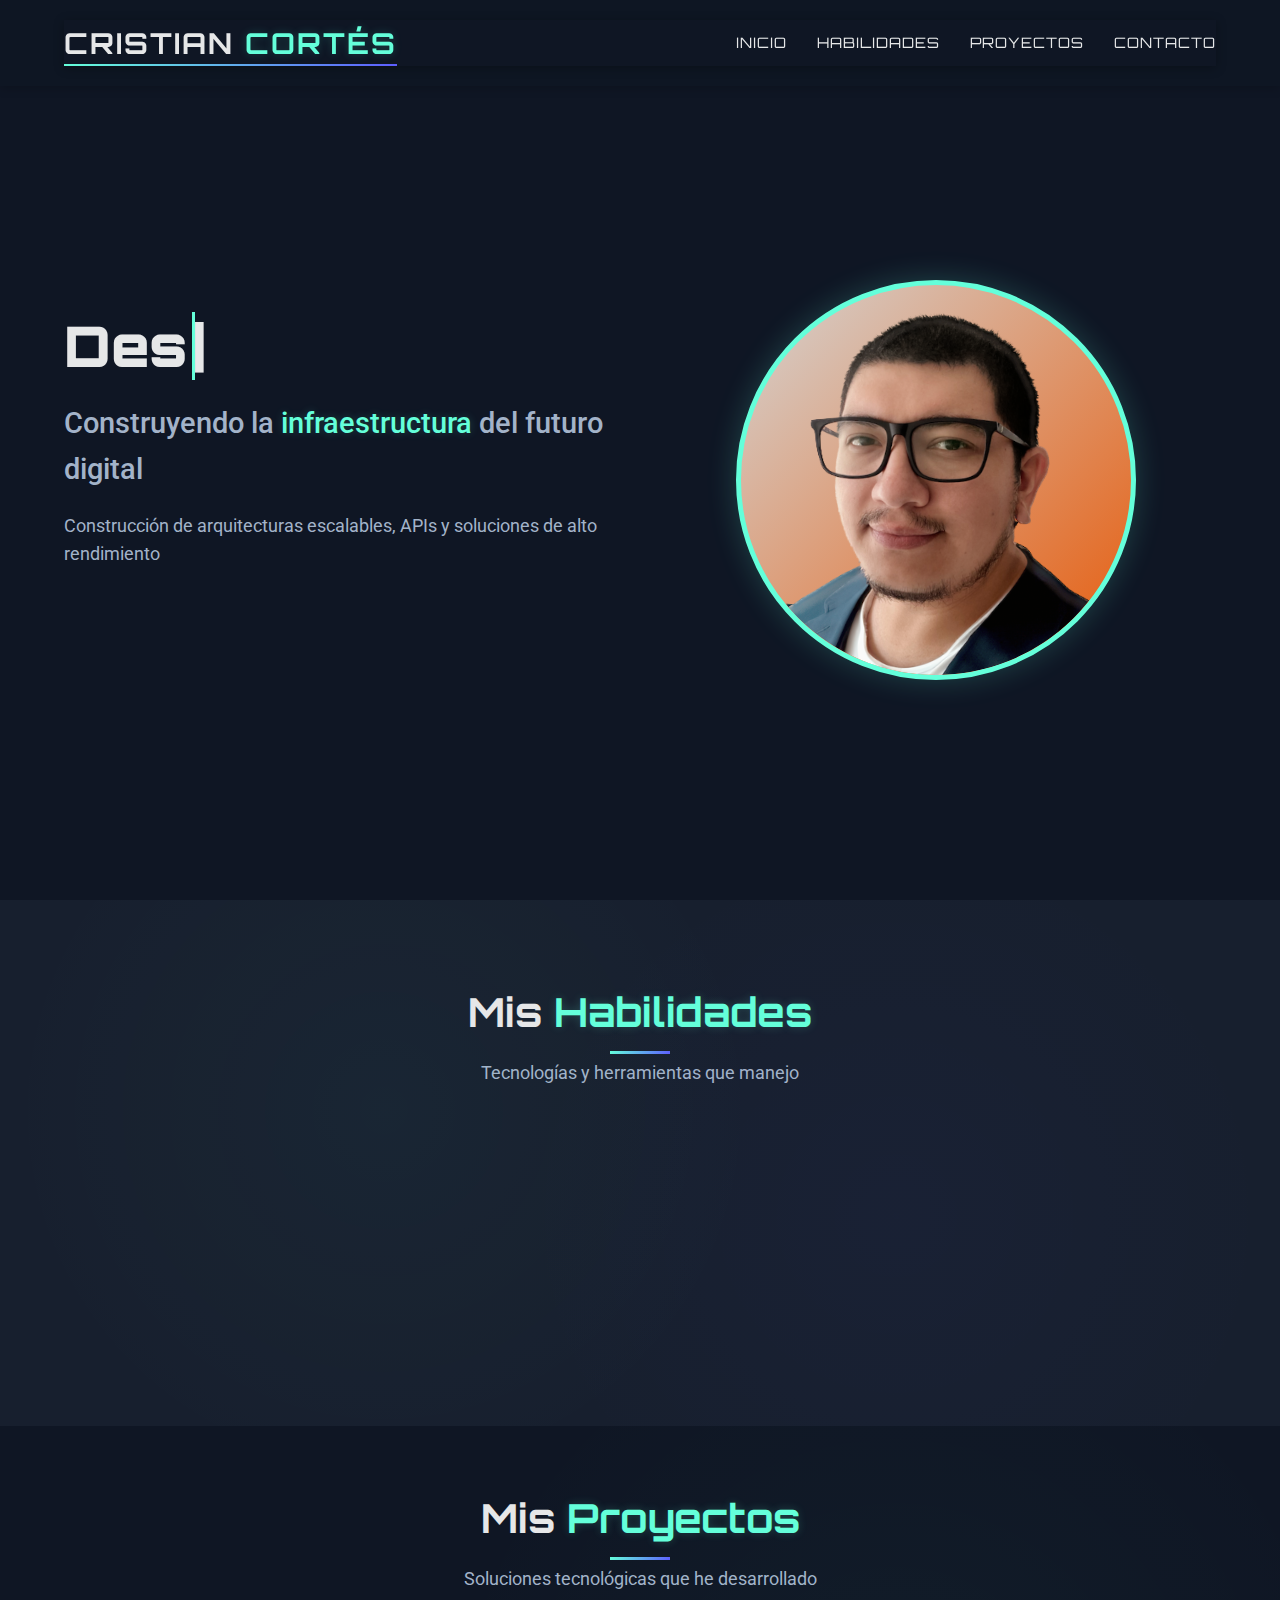
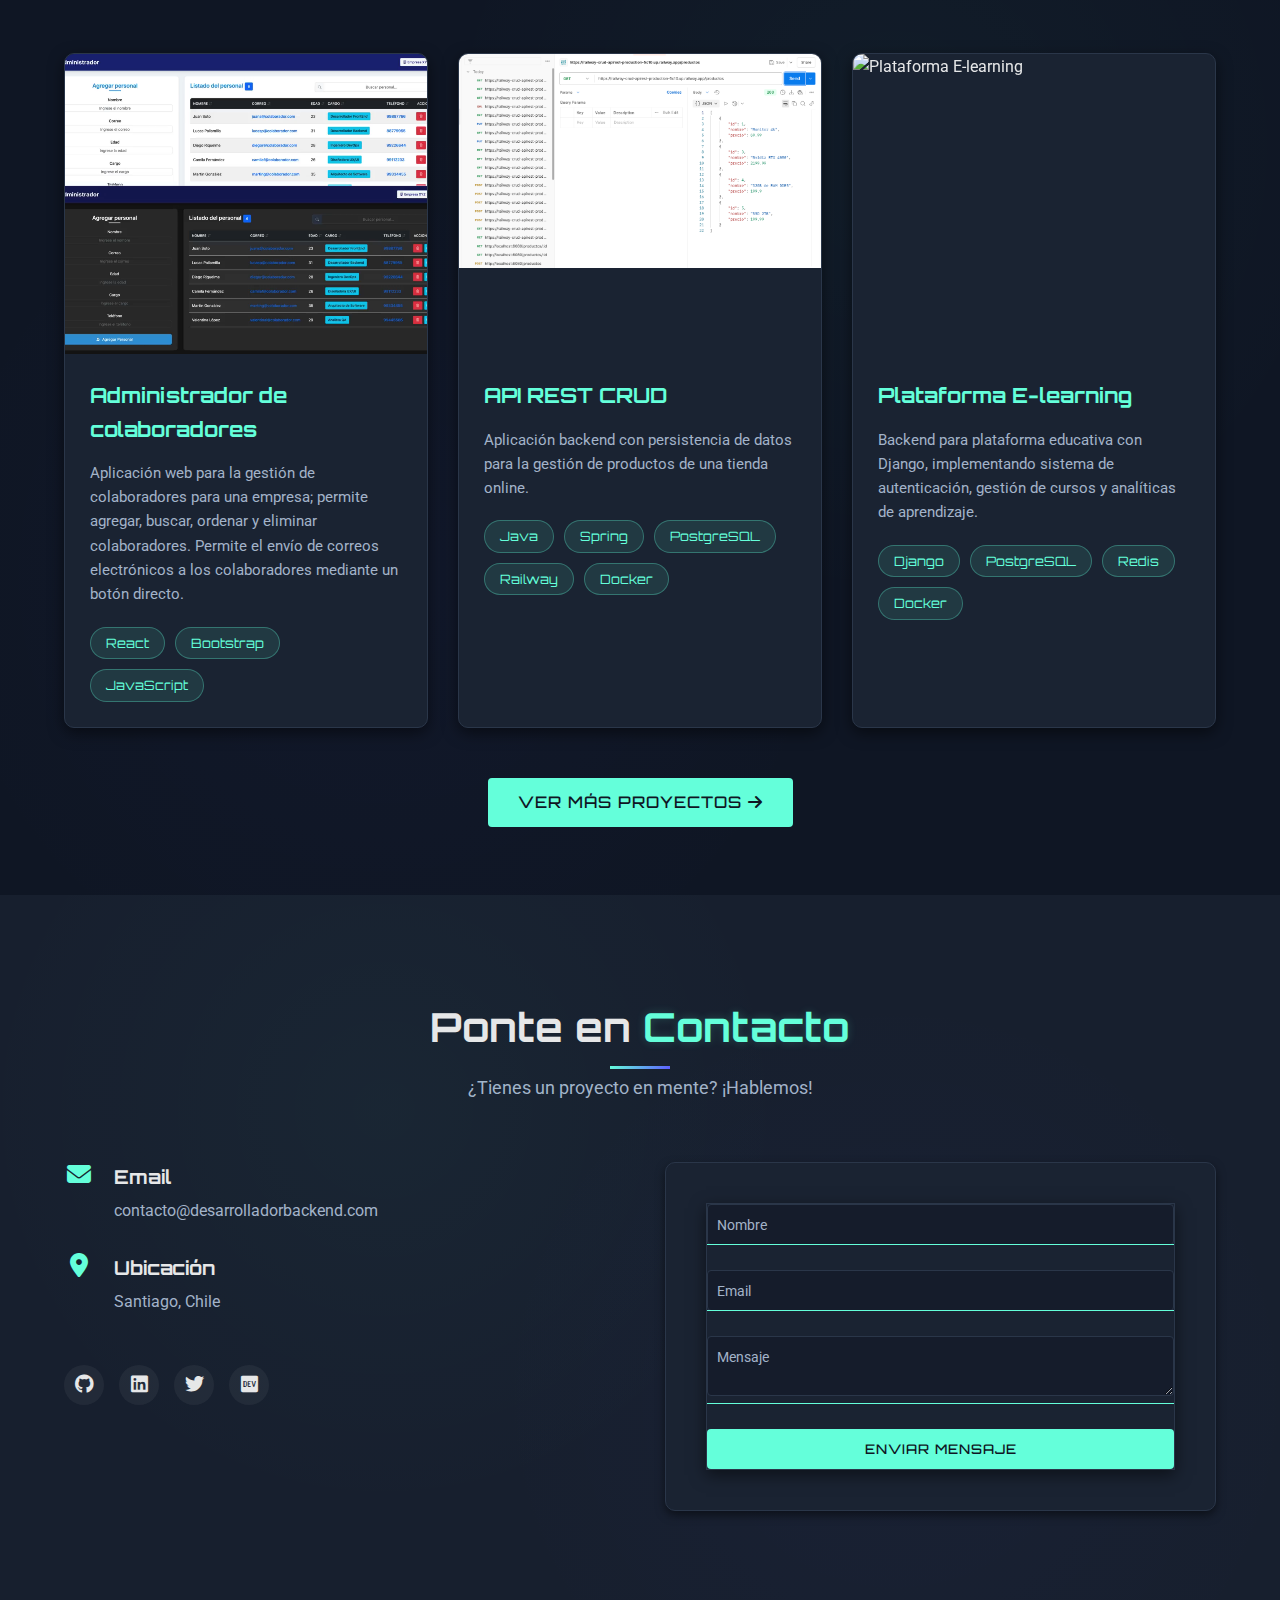
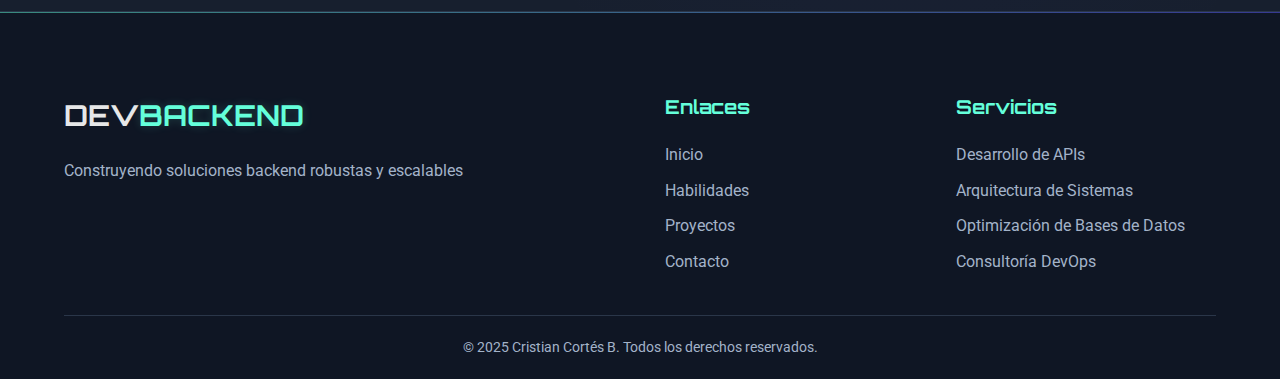
==== commit 4e2e9833: "fix(responsive): corregir visualización de la sección hero en dispositivos móviles" ====
--- a/index.html
+++ b/index.html
@@ -51,45 +51,51 @@
     <section id="habilidades" class="skills">
         <div class="section-header">
             <h2>Mis <span class="accent">Habilidades</span></h2>
-            <p>Tecnologías y herramientas que domino</p>
+            <p>Tecnologías y herramientas que manejo</p>
         </div>
         <main class="skills-container">
             <ul class="skill-items">
-                <li class="skill-item" data-skill="Python">
-                    <i class="fab fa-python" aria-hidden="true"></i>
-                    <span class="skill-name">Python</span>
-                </li>
                 <li class="skill-item" data-skill="JavaScript">
-                    <i class="fab fa-js" aria-hidden="true"></i>
+                    <i aria-hidden="true">
+                        <img src="./assets/svg/js.png" alt="Icono de JavaScript">
+                    </i>
                     <span class="skill-name">JavaScript</span>
                 </li>
+                <li class="skill-item" data-skill="React">
+                    <i aria-hidden="true">
+                        <img src="./assets/svg/react.png" alt="Icono de React">
+                    </i>
+                    <span class="skill-name">React</span>
+                </li>
                 <li class="skill-item" data-skill="Java">
-                    <i class="fab fa-java" aria-hidden="true"></i>
+                    <i aria-hidden="true">
+                        <img src="./assets/svg/java.png" alt="Icono de Java">
+                    </i>
                     <span class="skill-name">Java</span>
                 </li>
-                <li class="skill-item" data-skill="Node.js">
-                    <i class="fab fa-node-js" aria-hidden="true"></i>
-                    <span class="skill-name">Node.js</span>
-                </li>
-                <li class="skill-item" data-skill="Django">
-                    <i class="fab fa-python" aria-hidden="true"></i>
-                    <span class="skill-name">Django</span>
-                </li>
                 <li class="skill-item" data-skill="Spring">
-                    <i class="fab fa-java" aria-hidden="true"></i>
+                    <i aria-hidden="true">
+                        <img src="./assets/svg/icons8-spring-boot-color-48.png" alt="Icono de Spring">
+                    </i>
                     <span class="skill-name">Spring</span>
                 </li>
                 <li class="skill-item" data-skill="PostgreSQL">
-                    <i class="fas fa-database" aria-hidden="true"></i>
+                    <i aria-hidden="true">
+                        <img src="./assets/svg/postgresql.png" alt="Icono de PostgreSQL">
+                    </i>
                     <span class="skill-name">PostgreSQL</span>
                 </li>
-                <li class="skill-item" data-skill="MongoDB">
-                    <i class="fas fa-database" aria-hidden="true"></i>
+                <li class="skill-item" data-skill="MySQL">
+                    <i aria-hidden="true">
+                        <img src="./assets/svg/mysql.png" alt="Icono de MySQL">
+                    </i>
                     <span class="skill-name">MongoDB</span>
                 </li>
-                <li class="skill-item" data-skill="Redis">
-                    <i class="fas fa-database" aria-hidden="true"></i>
-                    <span class="skill-name">Redis</span>
+                <li class="skill-item" data-skill="Docker">
+                    <i aria-hidden="true">
+                        <img src="./assets/svg/docker.png" alt="Icono de Docker">
+                    </i>
+                    <span class="skill-name">Docker</span>
                 </li>
             </ul>
         </main>
--- a/css/styles.css
+++ b/css/styles.css
@@ -180,13 +180,14 @@
     z-index: 1000;
     transition: var(--transition);
     padding: 20px 0;
-    background: rgba(15, 22, 36, 0.8);
+    background: rgba(15, 22, 36, 0.95); /* Aumentado opacidad para mejor contraste */
     backdrop-filter: blur(10px);
+    box-shadow: 0 2px 10px rgba(0, 0, 0, 0.2); /* Añadida sombra sutil por defecto */
   }
   
   .main-header.scrolled {
     padding: 15px 0;
-    background: rgba(15, 22, 36, 0.949);
+    background: rgba(15, 22, 36, 0.98); /* Aumentado opacidad al hacer scroll */
     box-shadow: 0 5px 20px rgba(0, 0, 0, 0.3);
   }
   
@@ -197,7 +198,7 @@
     width: 90%;
     max-width: 1200px;
     margin: 0 auto;
-    background-color: rgba(15, 22, 36, 0.949);
+    /* Eliminando el fondo redundante para la barra de navegación */
   }
   
   .logo {
@@ -269,10 +270,11 @@
   
   /* ===== HERO SECTION ===== */
   .hero {
-    height: 100vh;
+    min-height: 100vh;
     display: flex;
     align-items: center;
-    padding-top: 80px;
+    padding-top: 100px;
+    padding-bottom: 40px;
     position: relative;
     overflow: hidden;
   }
@@ -297,6 +299,7 @@
     width: 90%;
     max-width: 1200px;
     margin: 0 auto;
+    gap: 30px;
   }
   
   .hero-text {
@@ -348,17 +351,8 @@
     position: relative;
     box-shadow: 0 0 30px rgba(100, 255, 218, 0.2); 
     background: linear-gradient(135deg, #d4d4d4, #e75a09);
-
-/* df4f1a*/
-
-
-
-
-
-
-
-  }
-
+  }
+  
   .hero-image-container img {
     max-width: 100%;
     height: 100%;
@@ -366,8 +360,6 @@
     border-radius: 50%;
     transform: rotate(358deg);
     object-position: 0px 20px;
-
-
   }
   
   /* ===== SKILLS SECTION ===== */
@@ -869,10 +861,16 @@
       font-size: 14px;
     }
   
+    .hero {
+      min-height: auto;
+      padding-top: 120px;
+      padding-bottom: 60px;
+    }
+  
     .hero-content {
       flex-direction: column;
       text-align: center;
-      gap: 50px;
+      gap: 30px;
     }
   
     .hero-text {
@@ -884,11 +882,22 @@
     }
   
     .hero-image-container {
-      margin-top: 10px;
+      width: 350px;
+      height: 350px;
+      margin-top: 0;
     }
   }
   
   @media (max-width: 768px) {
+    .main-header {
+        padding: 15px 0; /* Reducido en móviles */
+        background: rgba(15, 22, 36, 0.98); /* Aumentado opacidad */
+    }
+    
+    .hero {
+        padding-top: 100px; /* Restaurado este estilo */
+    }
+  
     .nav-links {
       position: fixed;
       top: 80px;
@@ -902,10 +911,13 @@
       transition: var(--transition);
       box-shadow: 0 10px 30px rgba(0, 0, 0, 0.5);
       border-bottom: 1px solid var(--border-color);
+      z-index: 1000;
     }
   
     .nav-links.active {
       clip-path: polygon(0 0, 100% 0, 100% 100%, 0 100%);
+      padding-top: 20px;
+      padding-bottom: 20px;
     }
   
     .menu-toggle {
@@ -923,11 +935,20 @@
     .hero-text h2 {
       font-size: 1.5rem;
     }
+  
+    .hero-image-container {
+      width: 300px;
+      height: 300px;
+    }
   }
   
   @media (max-width: 576px) {
     section {
-      padding: 70px 0;
+      padding: 60px 0;
+    }
+  
+    .hero {
+      padding-top: 90px;
     }
   
     .hero-text h1 {
@@ -950,6 +971,11 @@
   
     .contact-form-container {
       padding: 30px 20px;
+    }
+  
+    .hero-image-container {
+      width: 250px;
+      height: 250px;
     }
   }
   
@@ -1150,4 +1176,33 @@
     padding: 6px 15px;
     font-size: 0.8rem;
   }
+}
+
+/* ===== MEDIA QUERIES ADICIONALES ===== */
+@media (max-height: 700px) {
+    .hero {
+        min-height: auto;
+        padding-top: 90px;
+        padding-bottom: 30px;
+    }
+    
+    .hero-image-container {
+        width: 250px;
+        height: 250px;
+    }
+}
+
+@media (max-width: 380px) {
+    .hero-image-container {
+        width: 200px;
+        height: 200px;
+    }
+    
+    .hero-text h2 {
+        font-size: 1.1rem;
+    }
+    
+    .section-header h2 {
+        font-size: 1.8rem;
+    }
 }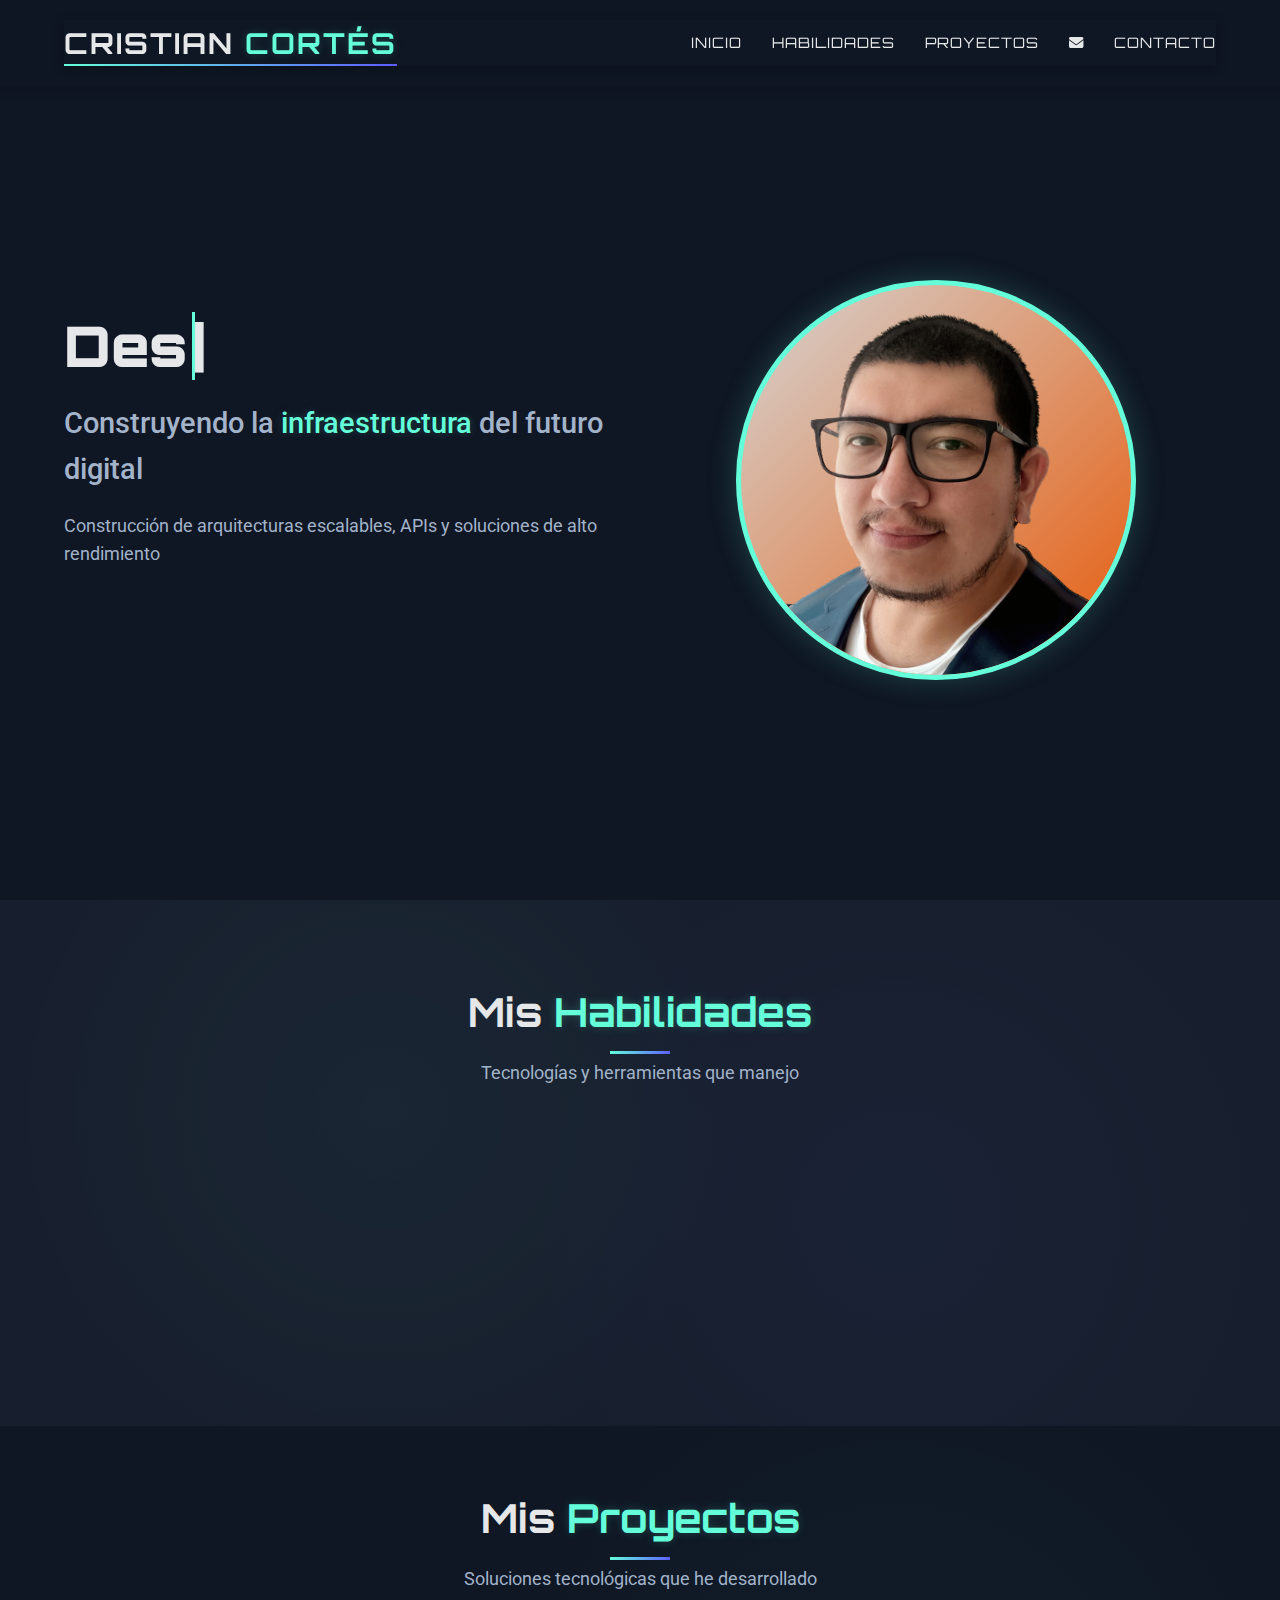
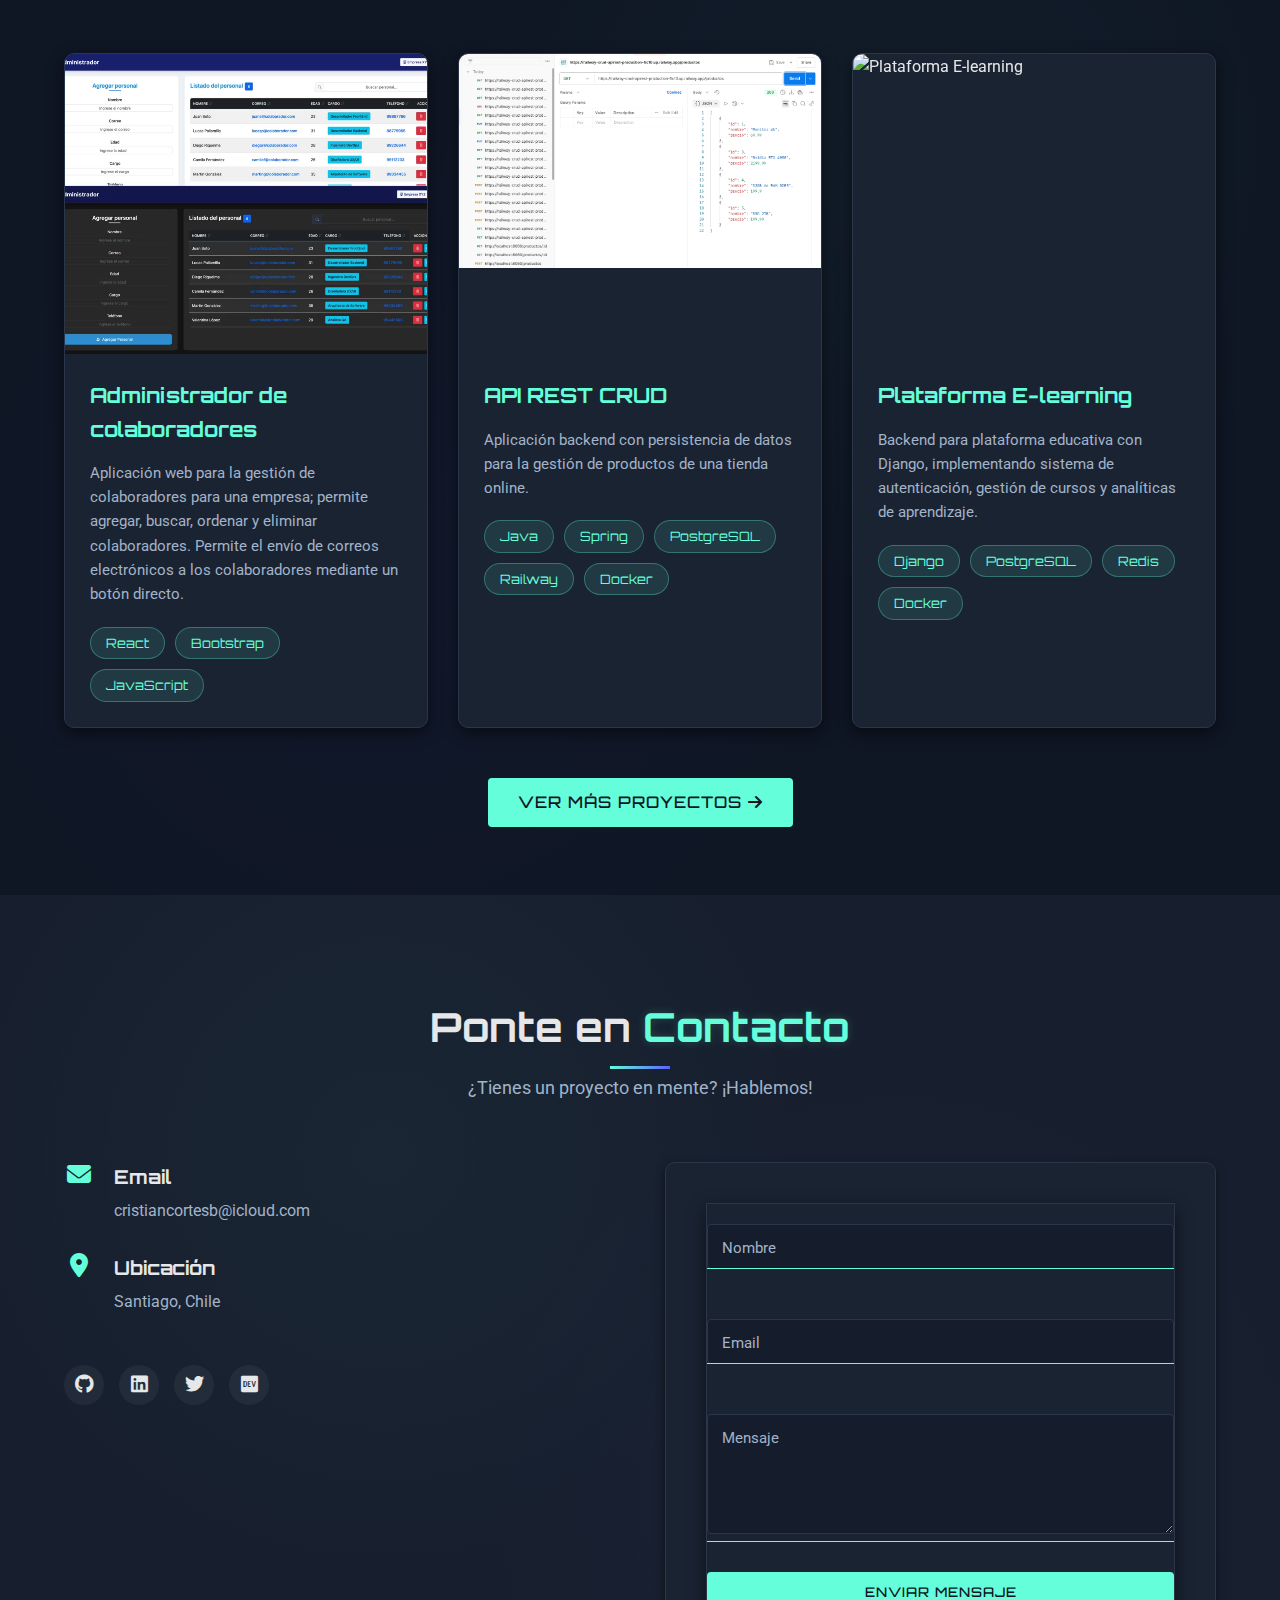
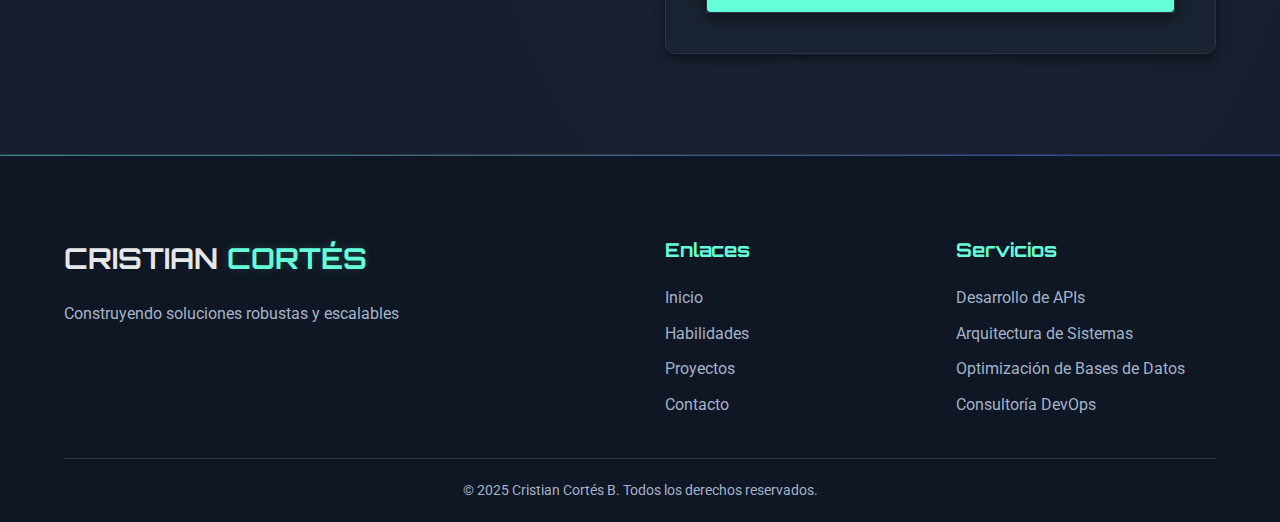
==== commit 29ea40e1: "feat(portfolio): añadir enlace de descarga de CV e integrar formulario funcional" ====
--- a/index.html
+++ b/index.html
@@ -19,6 +19,11 @@
                 <li><a href="#inicio" class="nav-link">Inicio</a></li>
                 <li><a href="#habilidades" class="nav-link">Habilidades</a></li>
                 <li><a href="#proyectos" class="nav-link">Proyectos</a></li>
+                <li>
+                    <a href="./assets/documents/CristianCortesCV.pdf" class="nav-link" download>
+                        <i class="fas fa-envelope" aria-hidden="true"></i>
+                    </a>
+                </li>
                 <li><a href="#contacto" class="nav-link">Contacto</a></li>
             </ul>
             <button class="menu-toggle" aria-label="Menú de navegación">
@@ -191,7 +196,7 @@
                     <i class="fas fa-envelope" aria-hidden="true"></i>
                     <div>
                         <h3>Email</h3>
-                        <p>contacto@desarrolladorbackend.com</p>
+                        <p>cristiancortesb@icloud.com</p>
                     </div>
                 </article>
                 <article class="contact-item">
@@ -208,26 +213,31 @@
                     <a href="https://dev.to" target="_blank" class="social-link" aria-label="Ver perfil en DEV" rel="noopener noreferrer"><i class="fab fa-dev" aria-hidden="true"></i></a>
                 </nav>
             </aside>
-            <form id="contactForm" class="contact-form-container">
+            <form action="https://formsubmit.co/38318f2acd0b2859fa6b818e22b24fba" method="POST" class="contact-form-container">
+                <!-- Desactiva el captcha -->
+                <input type="hidden" name="_captcha" value="false">
+                <input type="hidden" name="_next" value="https://ccutsb.github.io/index.html/">
+            
                 <div class="contact-form">
                     <div class="form-group">
+                        <input type="text" id="nombre" name="nombre" placeholder=" " required>
                         <label for="nombre">Nombre</label>
-                        <input type="text" id="nombre" name="nombre" required>
                         <div class="form-line"></div>
                     </div>
                     <div class="form-group">
+                        <input type="email" id="email" name="email" placeholder=" " required>
                         <label for="email">Email</label>
-                        <input type="email" id="email" name="email" required>
                         <div class="form-line"></div>
                     </div>
                     <div class="form-group">
+                        <textarea id="mensaje" name="mensaje" placeholder=" " required></textarea>
                         <label for="mensaje">Mensaje</label>
-                        <textarea id="mensaje" name="mensaje" required></textarea>
                         <div class="form-line"></div>
                     </div>
                     <button type="submit" class="btn btn-primary">Enviar Mensaje</button>
                 </div>
             </form>
+            
         </main>
     </section>
 
@@ -235,8 +245,8 @@
     <footer>
         <div class="footer-content">
             <article class="footer-logo">
-                <h3>DEV<span class="accent">BACKEND</span></h3>
-                <p>Construyendo soluciones backend robustas y escalables</p>
+                <h3>CRISTIAN <span class="accent">CORTÉS</span></h3>
+                <p>Construyendo soluciones robustas y escalables</p>
             </article>
             <nav class="footer-links">
                 <div class="footer-column">
--- a/css/styles.css
+++ b/css/styles.css
@@ -701,28 +701,33 @@
   .contact-form {
     display: flex;
     flex-direction: column;
-    gap: 25px;
+    gap: 30px;
   }
   
   .form-group {
     position: relative;
+    margin-top: 20px;
   }
   
   .form-group label {
     position: absolute;
-    top: 10px;
+    top: 12px;
     left: 10px;
     font-family: var(--font-primary);
-    font-size: 0.9rem;
+    font-size: 0.95rem;
     color: var(--text-secondary);
     pointer-events: none;
-    transition: var(--transition);
+    transition: all 0.25s ease;
+    transform-origin: left top;
+    background: transparent;
+    padding: 0 5px;
+    z-index: 1;
   }
   
   .form-group input,
   .form-group textarea {
     width: 100%;
-    padding: 10px;
+    padding: 12px 10px;
     font-size: 1rem;
     color: var(--text-color);
     background: rgba(15, 22, 36, 0.5);
@@ -730,6 +735,33 @@
     outline: none;
     font-family: var(--font-primary);
     border-radius: 4px;
+    transition: border-color 0.3s ease, box-shadow 0.3s ease;
+  }
+  
+  .form-group textarea {
+    min-height: 120px;
+    resize: vertical;
+  }
+  
+  .form-group input:hover,
+  .form-group textarea:hover {
+    border-color: rgba(100, 255, 218, 0.5);
+  }
+  
+  .form-group input:focus ~ label,
+  .form-group textarea:focus ~ label,
+  .form-group input:not(:placeholder-shown) ~ label,
+  .form-group textarea:not(:placeholder-shown) ~ label {
+    top: -12px;
+    font-size: 0.8rem;
+    color: var(--primary-color);
+    transform: scale(0.9);
+    background: var(--card-bg);
+  }
+  
+  .form-group input::placeholder,
+  .form-group textarea::placeholder {
+    color: transparent;
   }
   
   .form-line {
@@ -756,15 +788,6 @@
   .form-group textarea:focus {
     border-color: var(--primary-color);
     box-shadow: 0 0 5px rgba(100, 255, 218, 0.2);
-  }
-  
-  .form-group input:focus ~ label,
-  .form-group textarea:focus ~ label,
-  .form-group input:valid ~ label,
-  .form-group textarea:valid ~ label {
-    top: -20px;
-    font-size: 0.8rem;
-    color: var(--primary-color);
   }
   
   .form-group input:focus ~ .form-line::after,
@@ -976,6 +999,11 @@
     .hero-image-container {
       width: 250px;
       height: 250px;
+      margin-top: -50px;
+    }
+    
+    .form-group label {
+        font-size: 0.9rem;
     }
   }
   
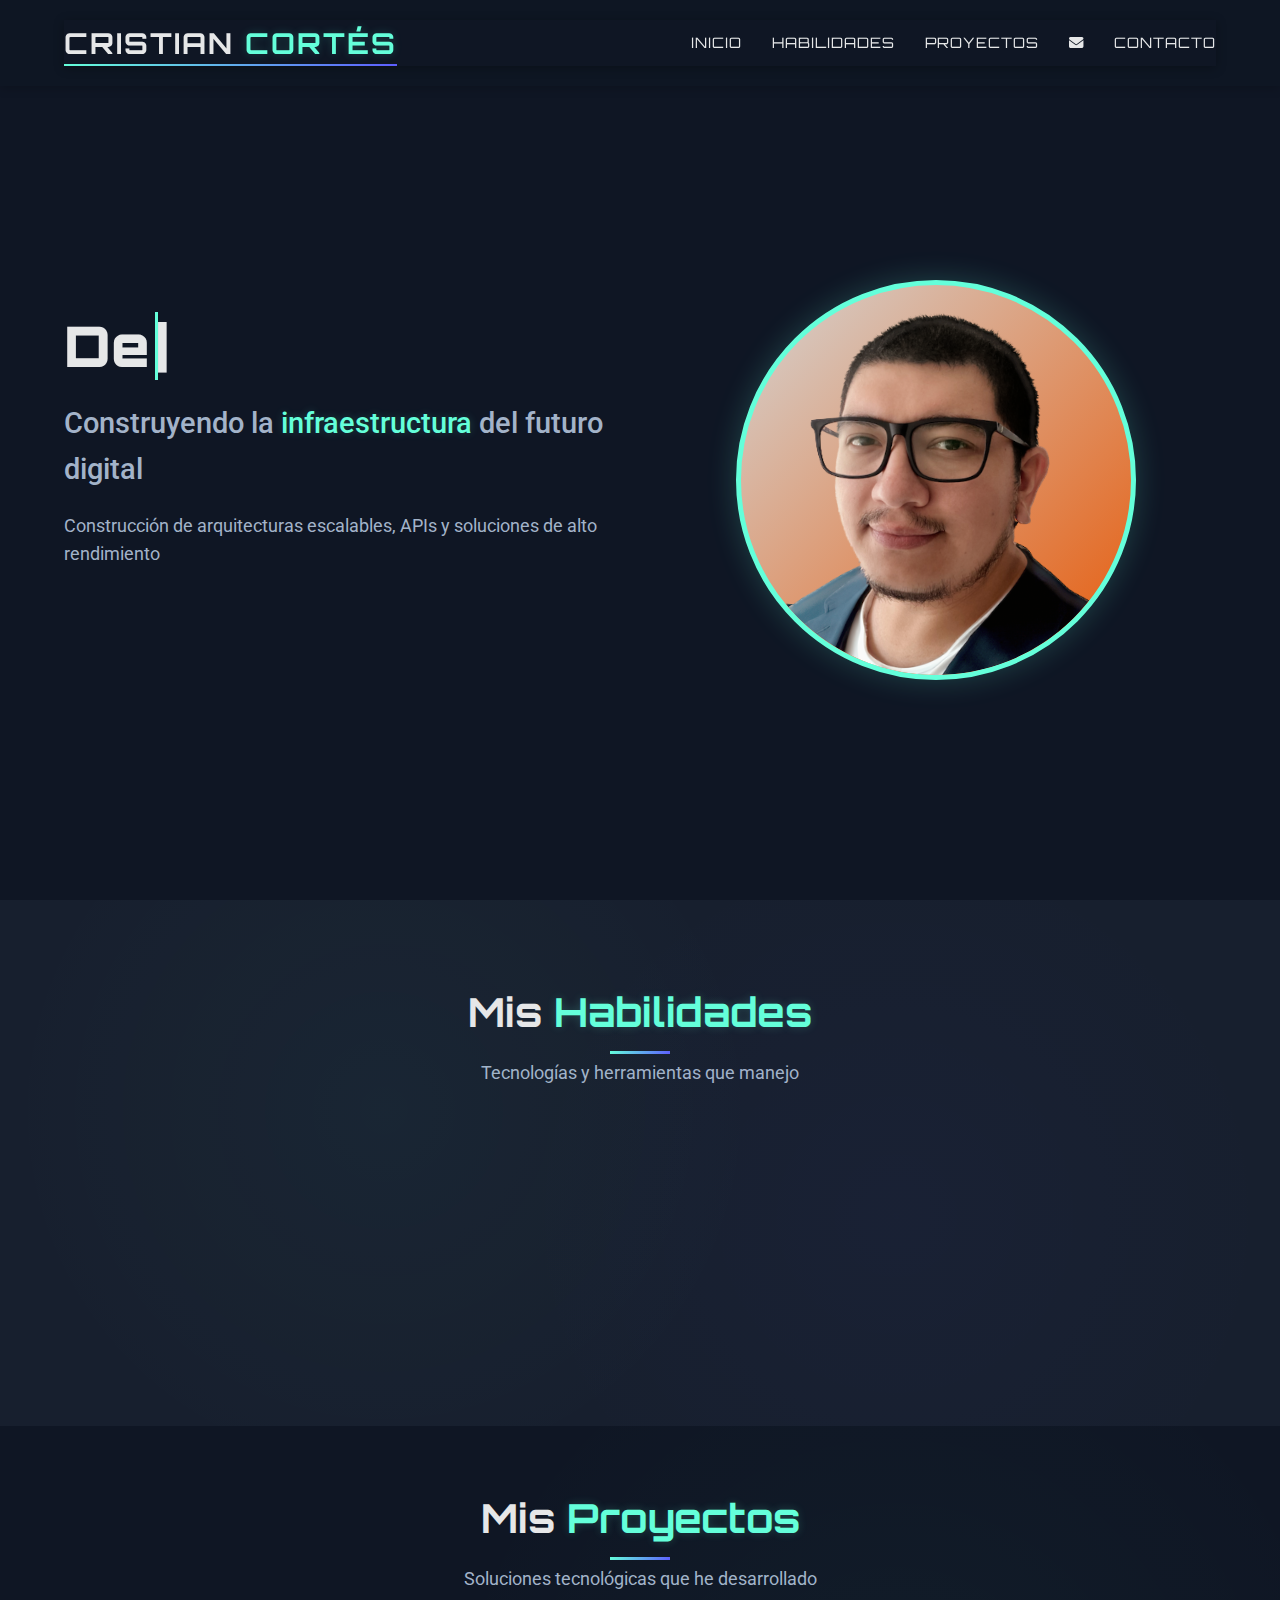
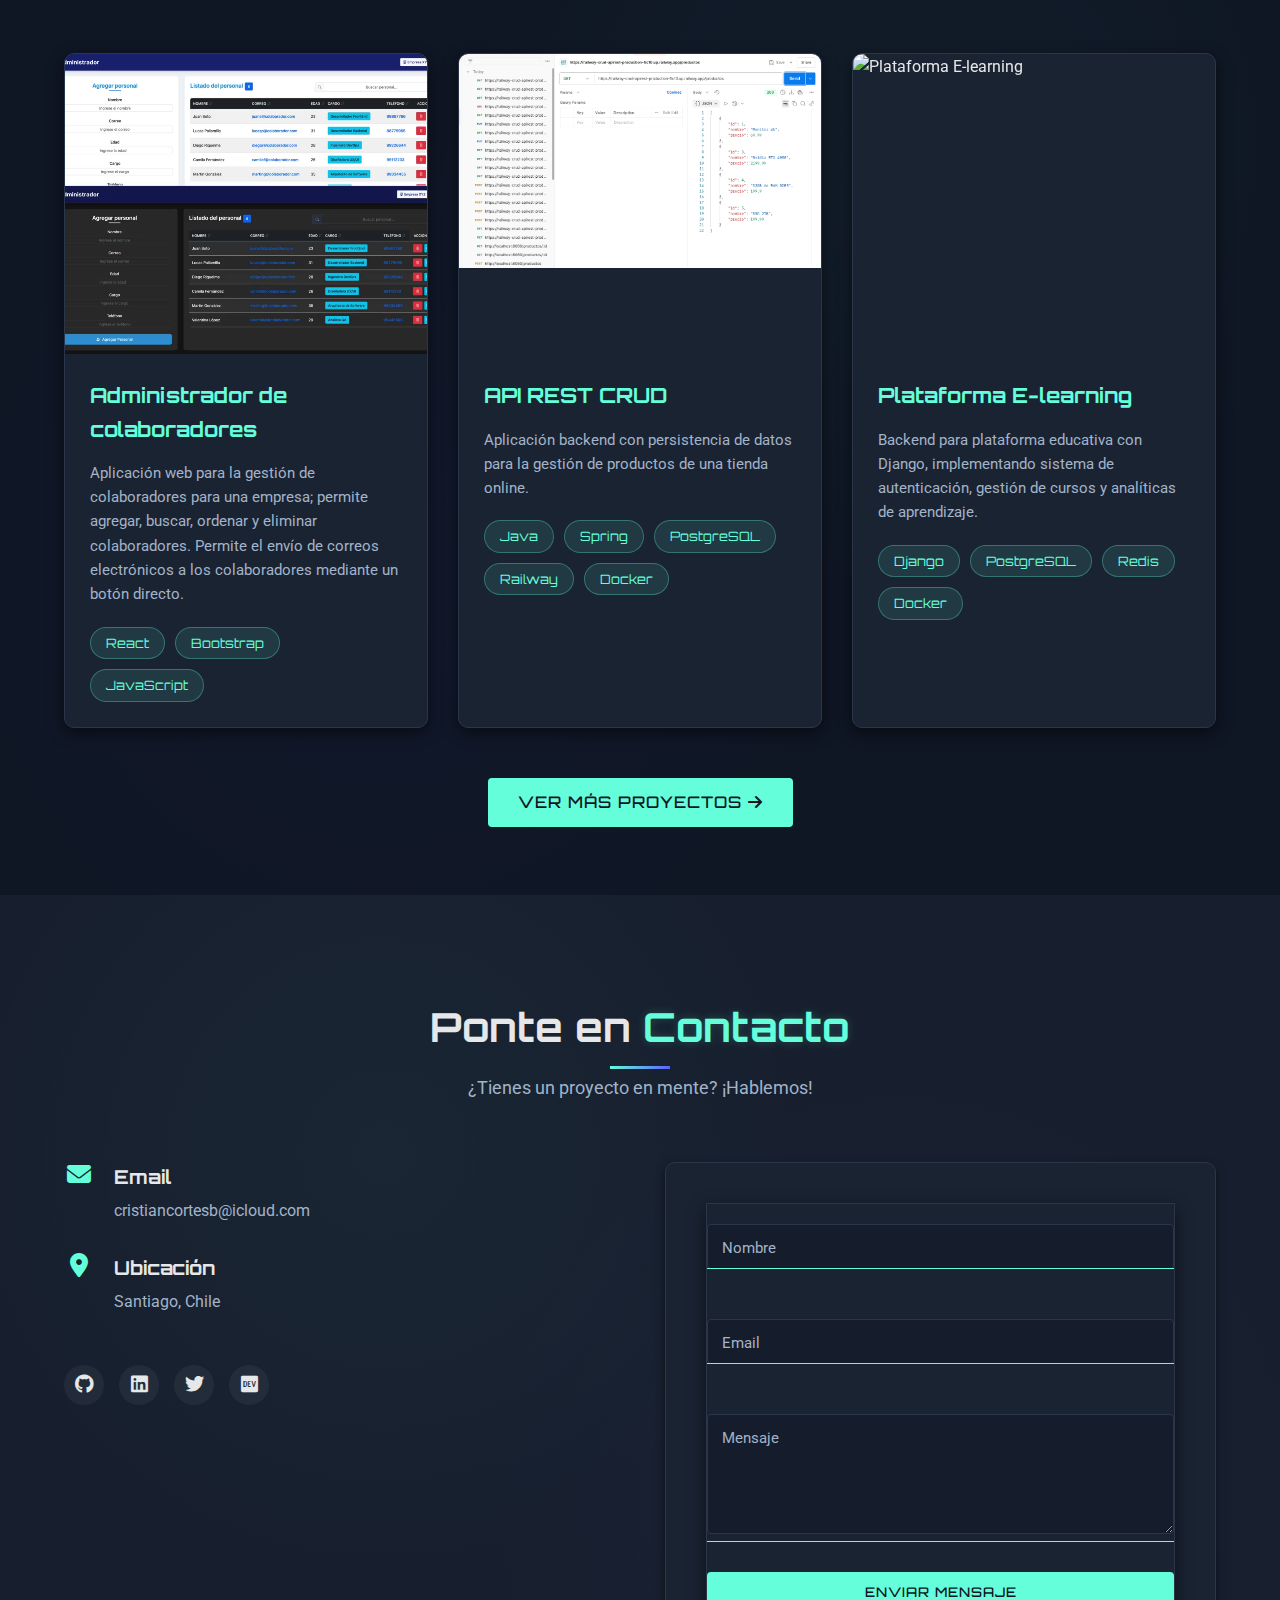
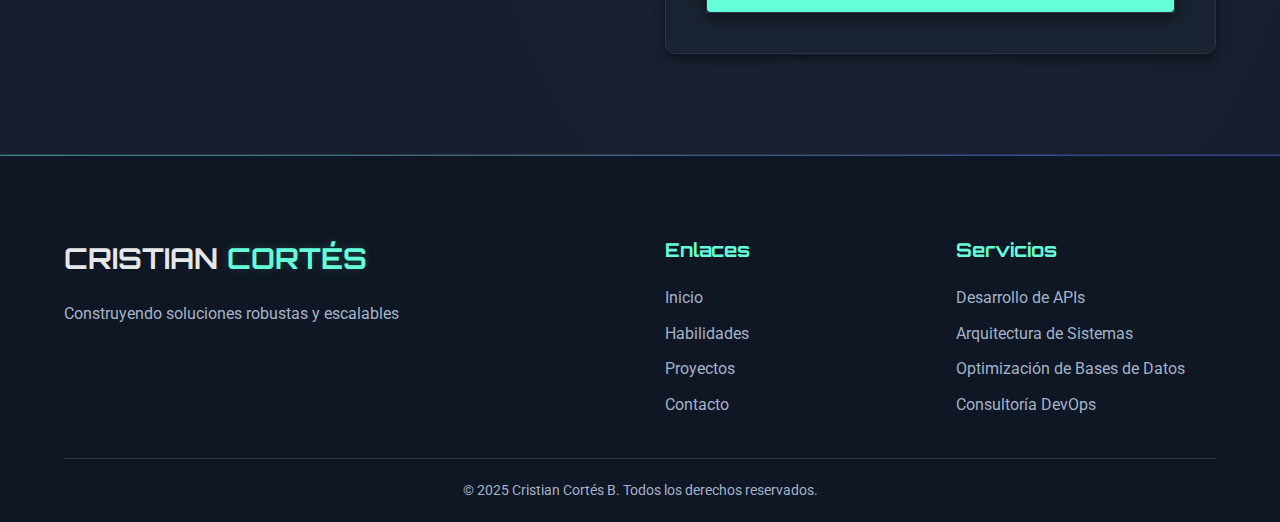
==== commit 4ef64eaf: "fix(form): corregir URL de redirección post-envío en formulario de contacto" ====
--- a/index.html
+++ b/index.html
@@ -216,7 +216,7 @@
             <form action="https://formsubmit.co/38318f2acd0b2859fa6b818e22b24fba" method="POST" class="contact-form-container">
                 <!-- Desactiva el captcha -->
                 <input type="hidden" name="_captcha" value="false">
-                <input type="hidden" name="_next" value="https://ccutsb.github.io/index.html/">
+                <input type="hidden" name="_next" value="https://ccutsb.github.io">
             
                 <div class="contact-form">
                     <div class="form-group">
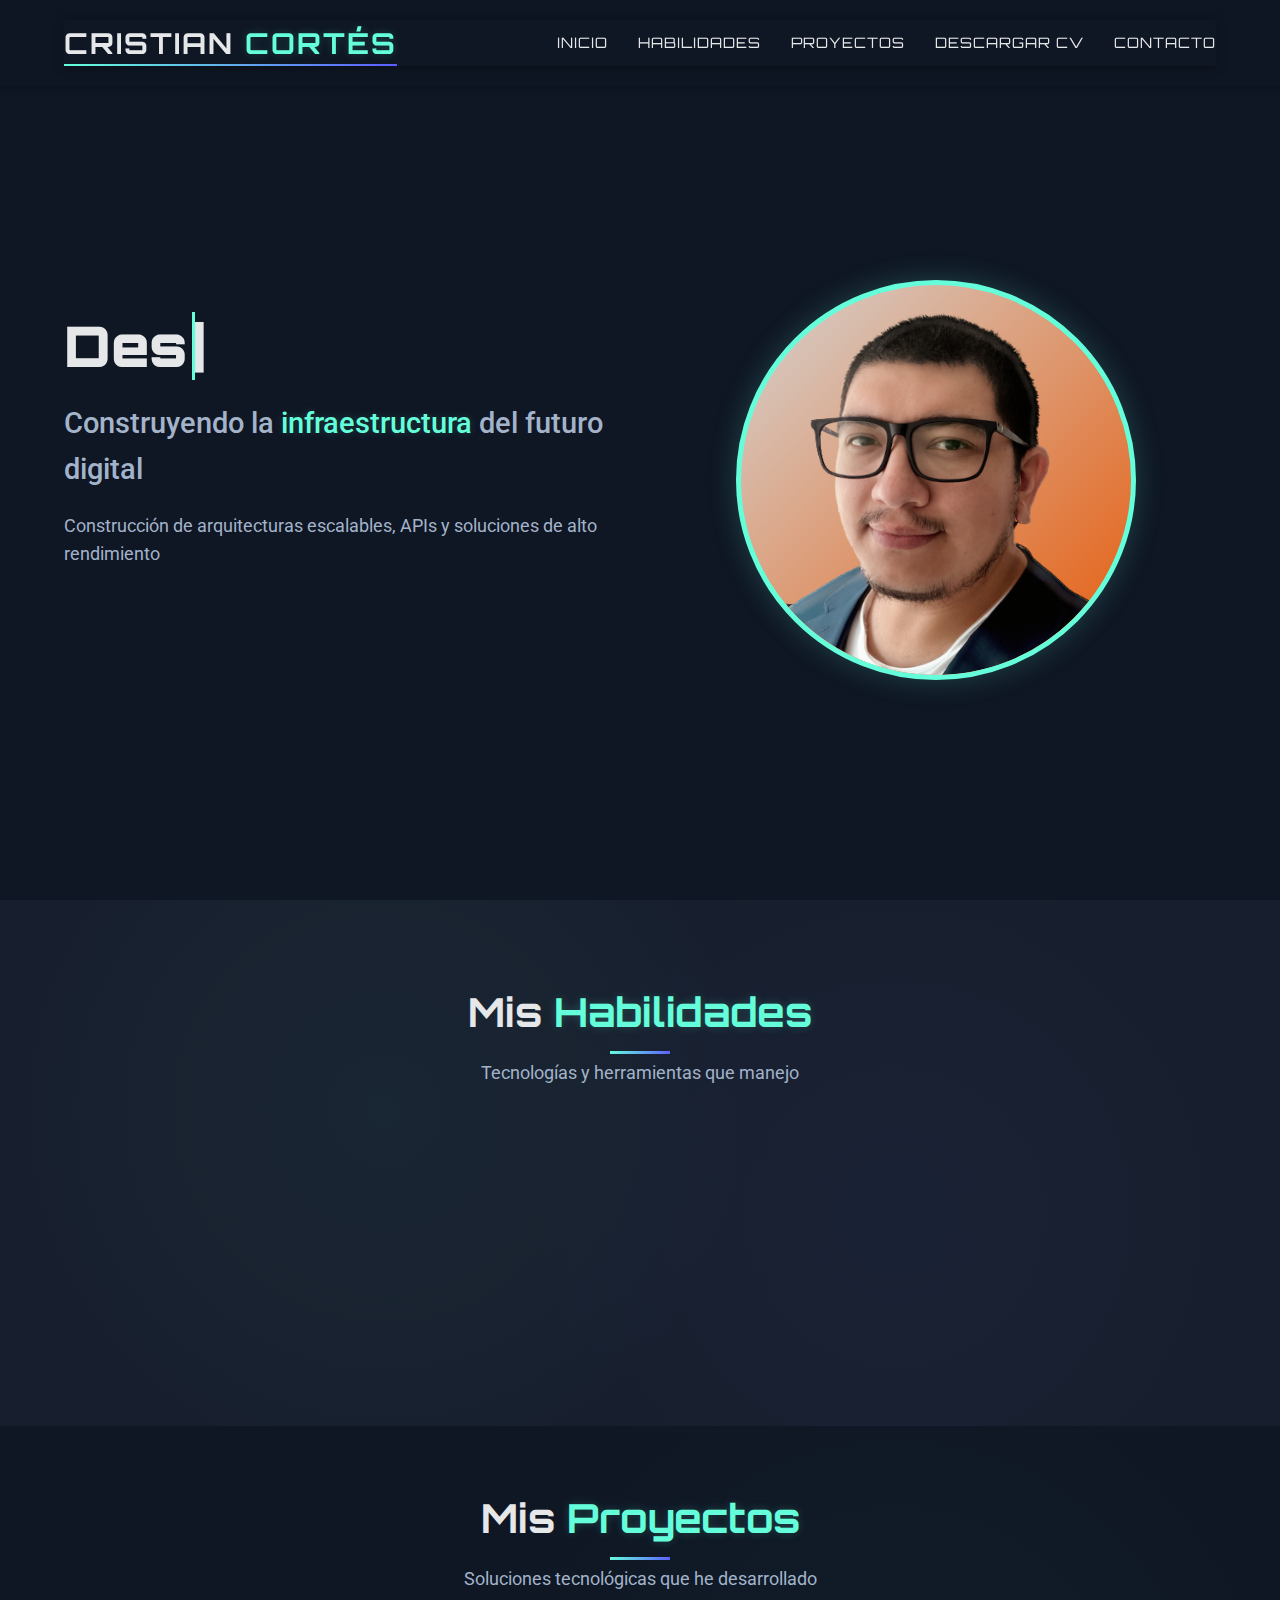
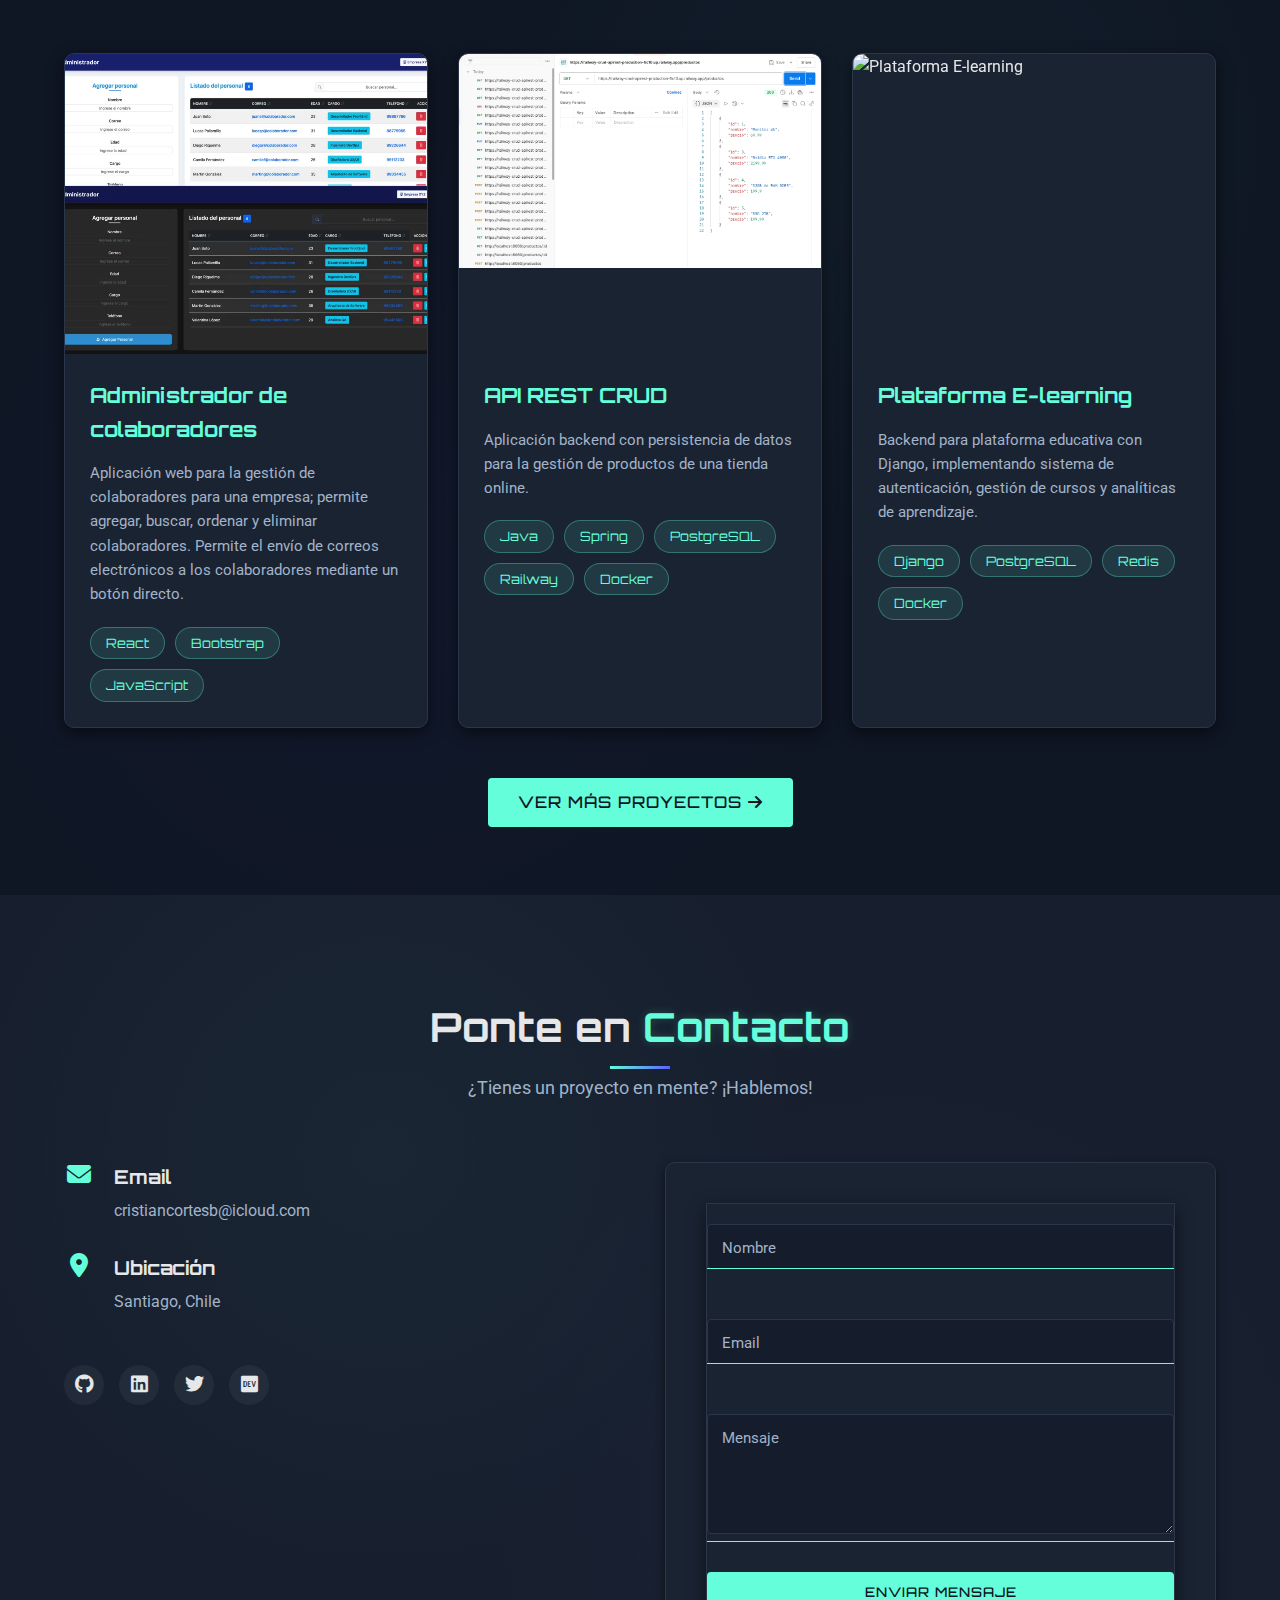
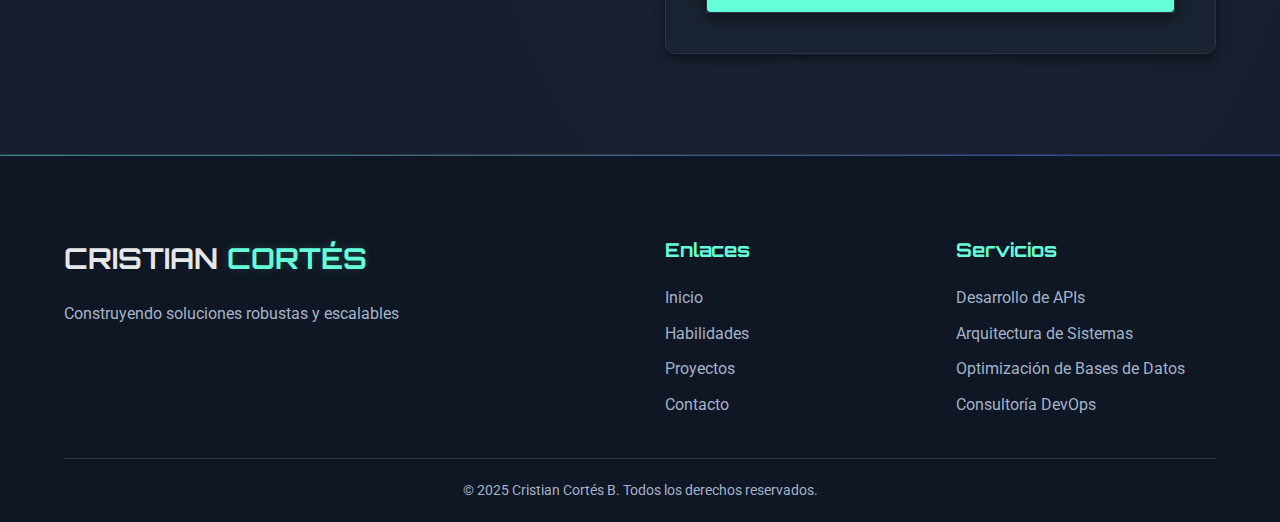
==== commit c25177f8: "security(form): implementar integración encriptada para formulario de contacto" ====
--- a/index.html
+++ b/index.html
@@ -20,9 +20,7 @@
                 <li><a href="#habilidades" class="nav-link">Habilidades</a></li>
                 <li><a href="#proyectos" class="nav-link">Proyectos</a></li>
                 <li>
-                    <a href="./assets/documents/CristianCortesCV.pdf" class="nav-link" download>
-                        <i class="fas fa-envelope" aria-hidden="true"></i>
-                    </a>
+                    <a href="./assets/documents/CristianCortesCV.pdf" class="nav-link" download>Descargar CV</a>
                 </li>
                 <li><a href="#contacto" class="nav-link">Contacto</a></li>
             </ul>
@@ -216,7 +214,6 @@
             <form action="https://formsubmit.co/38318f2acd0b2859fa6b818e22b24fba" method="POST" class="contact-form-container">
                 <!-- Desactiva el captcha -->
                 <input type="hidden" name="_captcha" value="false">
-                <input type="hidden" name="_next" value="https://ccutsb.github.io">
             
                 <div class="contact-form">
                     <div class="form-group">
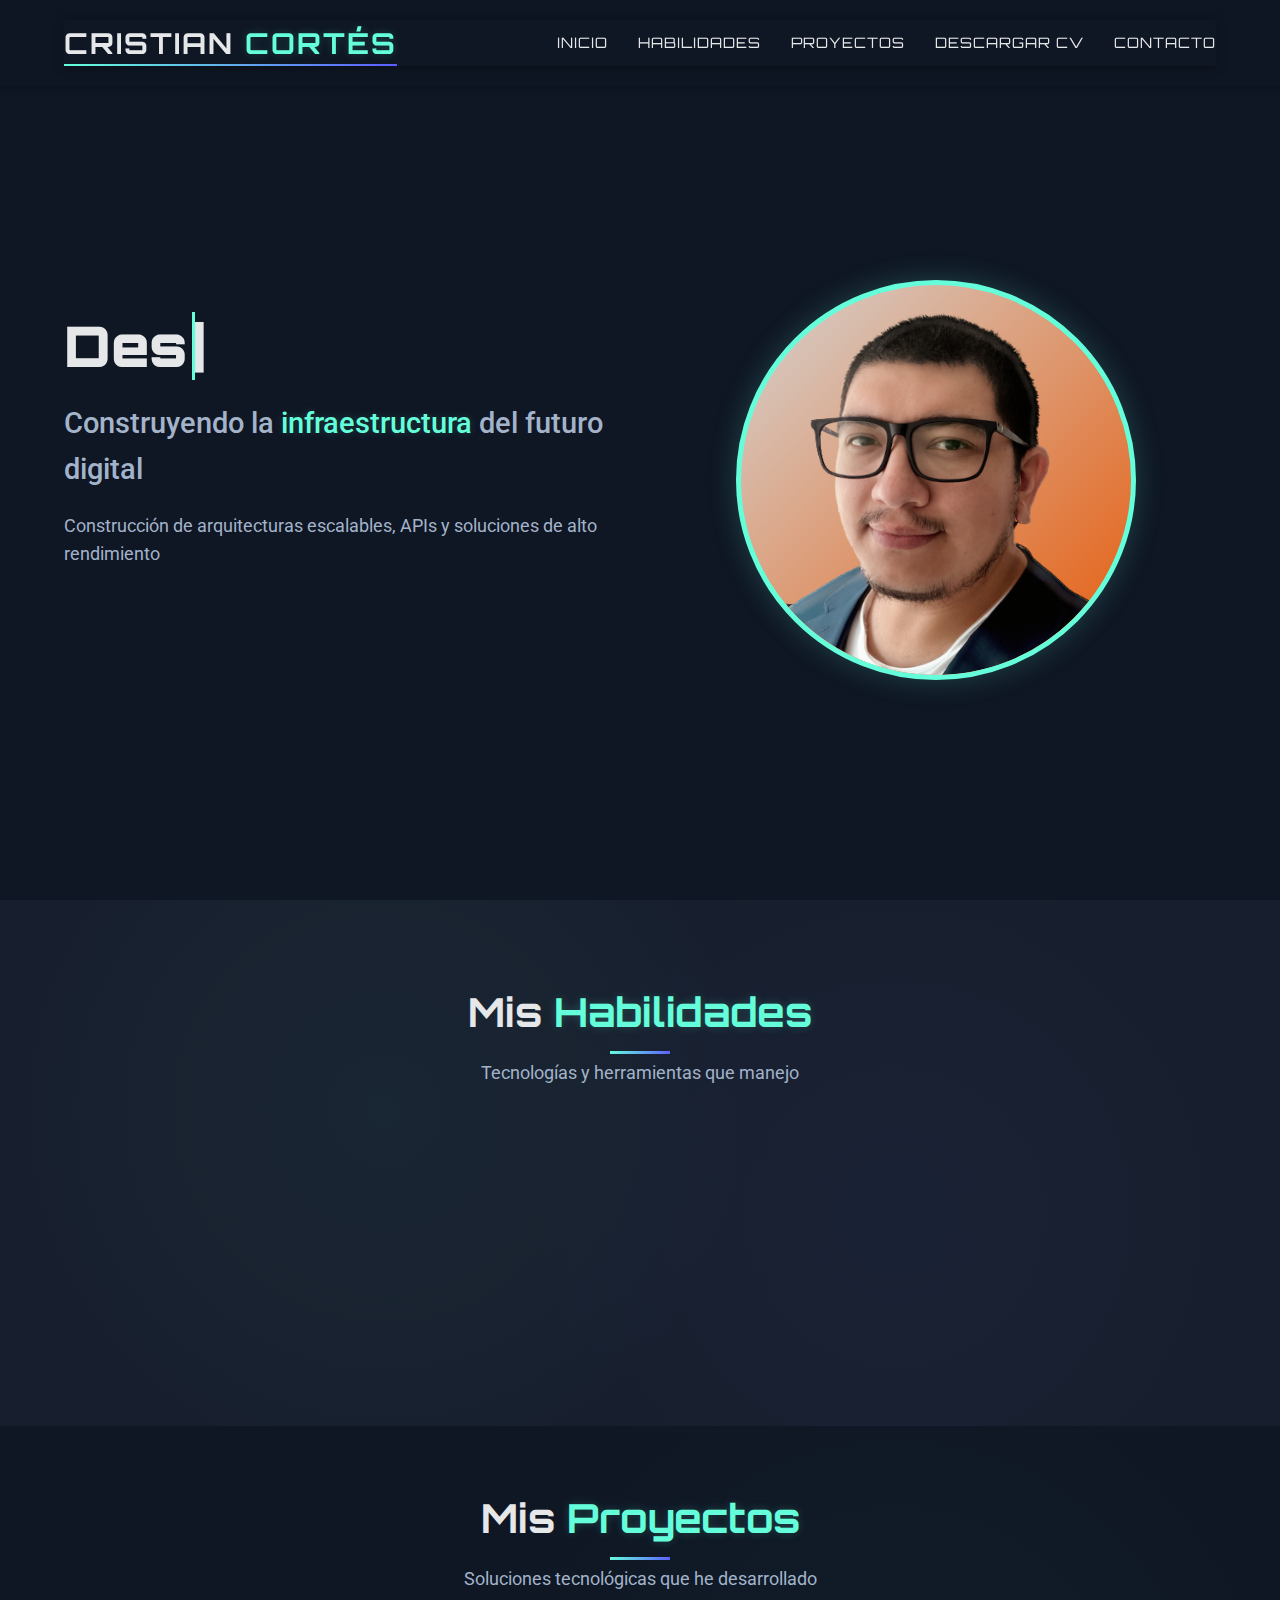
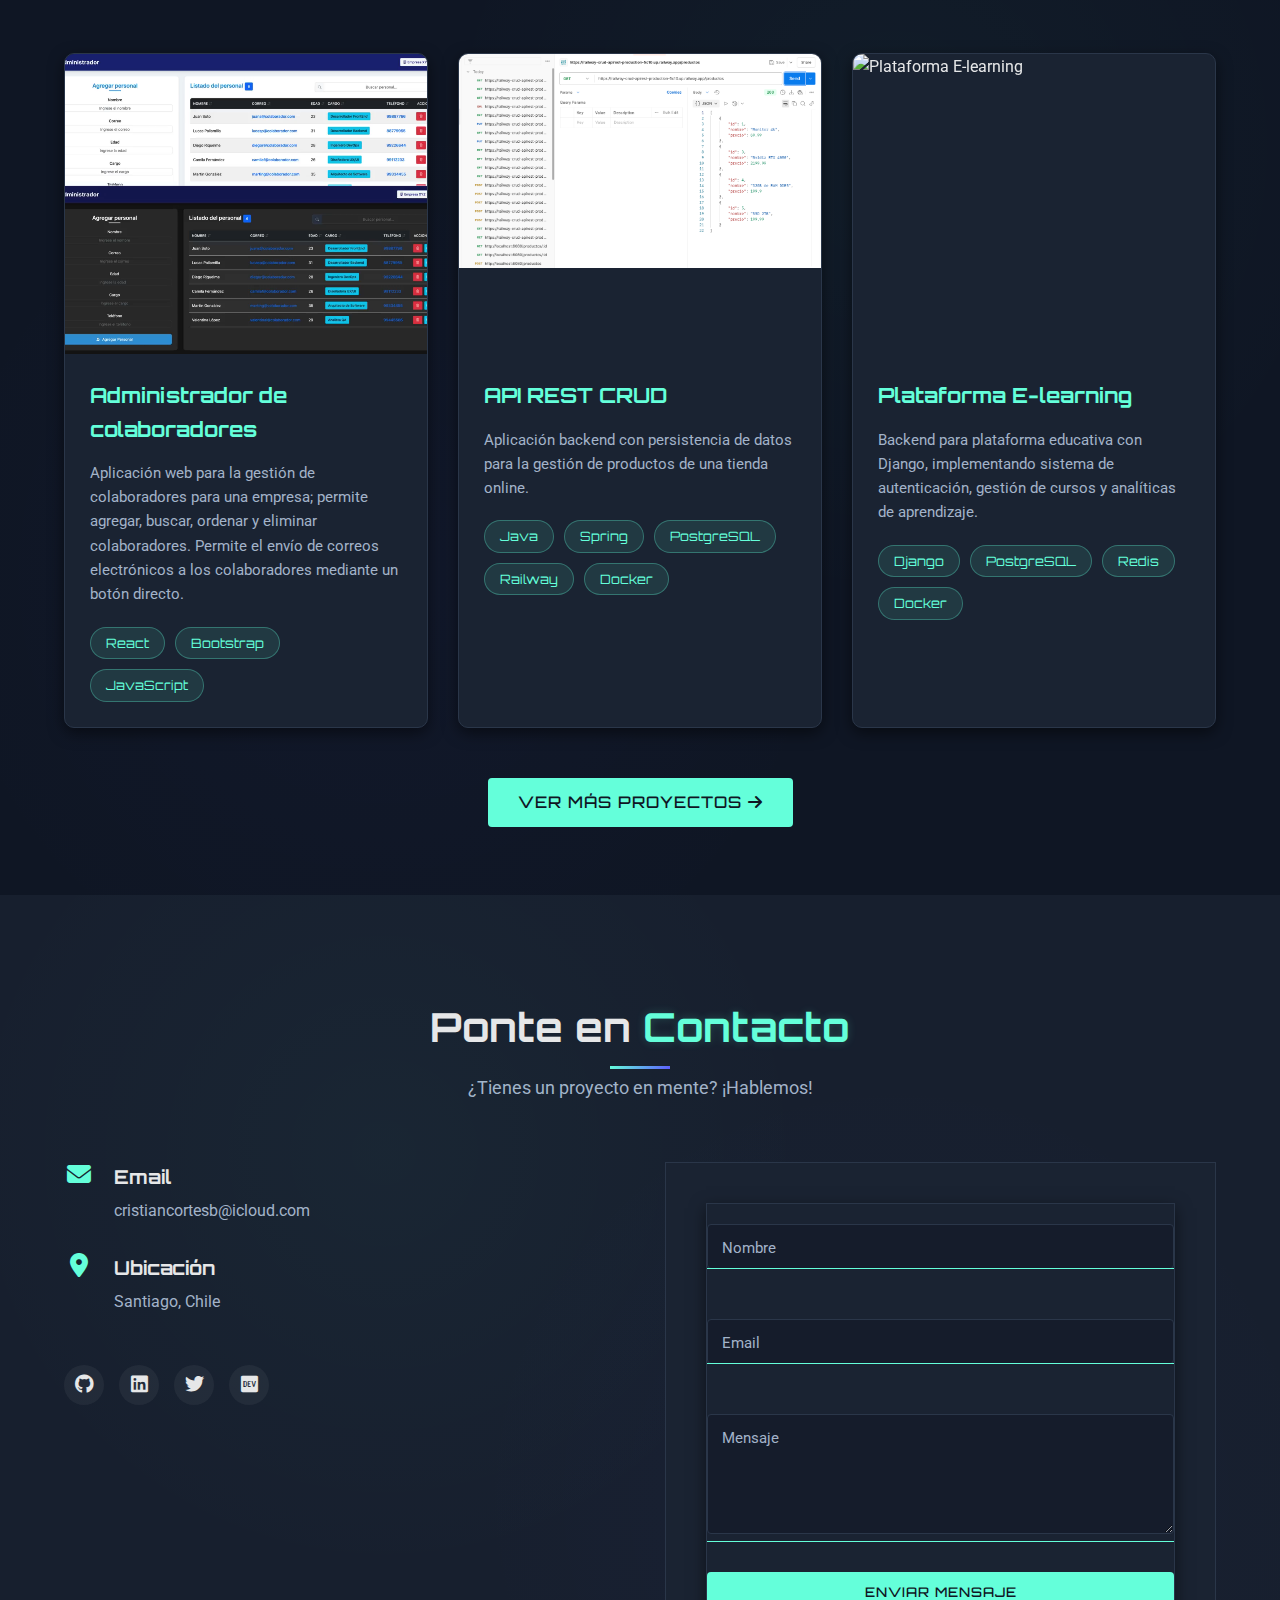
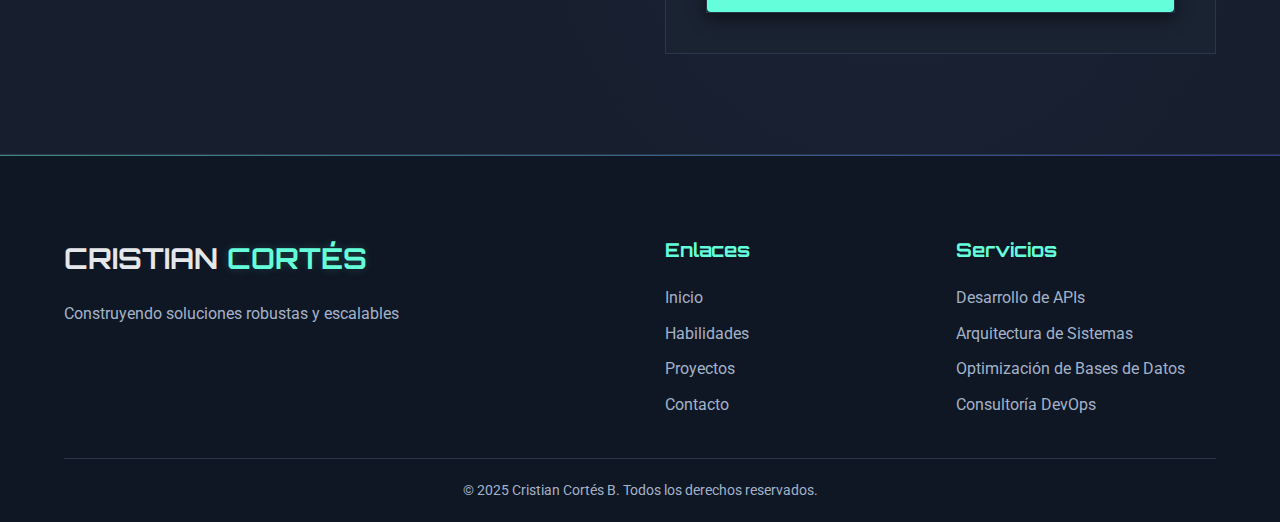
==== commit 4d16a107: "refactor(integration): optimiza comunicación entre frontend y servidor AWS" ====
--- a/index.html
+++ b/index.html
@@ -157,7 +157,7 @@
             </article>
             <article class="project-card">
                 <figure class="project-image">
-                    <img src="img/project3.jpg" alt="Plataforma E-learning" loading="lazy">
+                    <img src="#" alt="Plataforma E-learning" loading="lazy">
                     <figcaption class="project-overlay">
                         <nav class="project-links">
                             <a href="#" class="project-link" aria-label="Ver en GitHub"><i class="fab fa-github" aria-hidden="true"></i></a>
@@ -211,10 +211,8 @@
                     <a href="https://dev.to" target="_blank" class="social-link" aria-label="Ver perfil en DEV" rel="noopener noreferrer"><i class="fab fa-dev" aria-hidden="true"></i></a>
                 </nav>
             </aside>
-            <form action="https://formsubmit.co/38318f2acd0b2859fa6b818e22b24fba" method="POST" class="contact-form-container">
-                <!-- Desactiva el captcha -->
-                <input type="hidden" name="_captcha" value="false">
-            
+
+            <form id="contactForm" action="http://3.144.100.181:3000/send" method="POST" class="contact-form-container">
                 <div class="contact-form">
                     <div class="form-group">
                         <input type="text" id="nombre" name="nombre" placeholder=" " required>
@@ -232,6 +230,7 @@
                         <div class="form-line"></div>
                     </div>
                     <button type="submit" class="btn btn-primary">Enviar Mensaje</button>
+                    <div id="formStatus" class="form-status"></div>
                 </div>
             </form>
             
--- a/css/styles.css
+++ b/css/styles.css
@@ -693,9 +693,7 @@
   .contact-form-container {
     background: var(--card-bg);
     border: 1px solid var(--border-color);
-    border-radius: 10px;
     padding: 40px;
-    box-shadow: var(--shadow-md);
   }
   
   .contact-form {
@@ -793,6 +791,50 @@
   .form-group input:focus ~ .form-line::after,
   .form-group textarea:focus ~ .form-line::after {
     width: 100%;
+  }
+  
+  /* Estilos para el estado del formulario */
+  .form-status {
+    margin-top: 20px;
+    padding: 10px;
+    border-radius: 4px;
+    font-size: 0.9rem;
+    text-align: center;
+    transition: all 0.3s ease;
+    display: none;
+  }
+  
+  .form-status.success {
+    display: block;
+    background-color: rgba(100, 255, 218, 0.1);
+    color: var(--primary-color);
+    border: 1px solid rgba(100, 255, 218, 0.5);
+  }
+  
+  .form-status.error {
+    display: block;
+    background-color: rgba(255, 94, 94, 0.1);
+    color: var(--accent-color);
+    border: 1px solid rgba(255, 94, 94, 0.5);
+  }
+  
+  /* Estilo para el spinner de carga */
+  .spinner {
+    display: inline-block;
+    width: 20px;
+    height: 20px;
+    border: 2px solid rgba(100, 255, 218, 0.3);
+    border-radius: 50%;
+    border-top-color: var(--primary-color);
+    animation: spin 1s linear infinite;
+    margin-right: 10px;
+    vertical-align: middle;
+  }
+  
+  @keyframes spin {
+    to {
+      transform: rotate(360deg);
+    }
   }
   
   /* ===== FOOTER ===== */
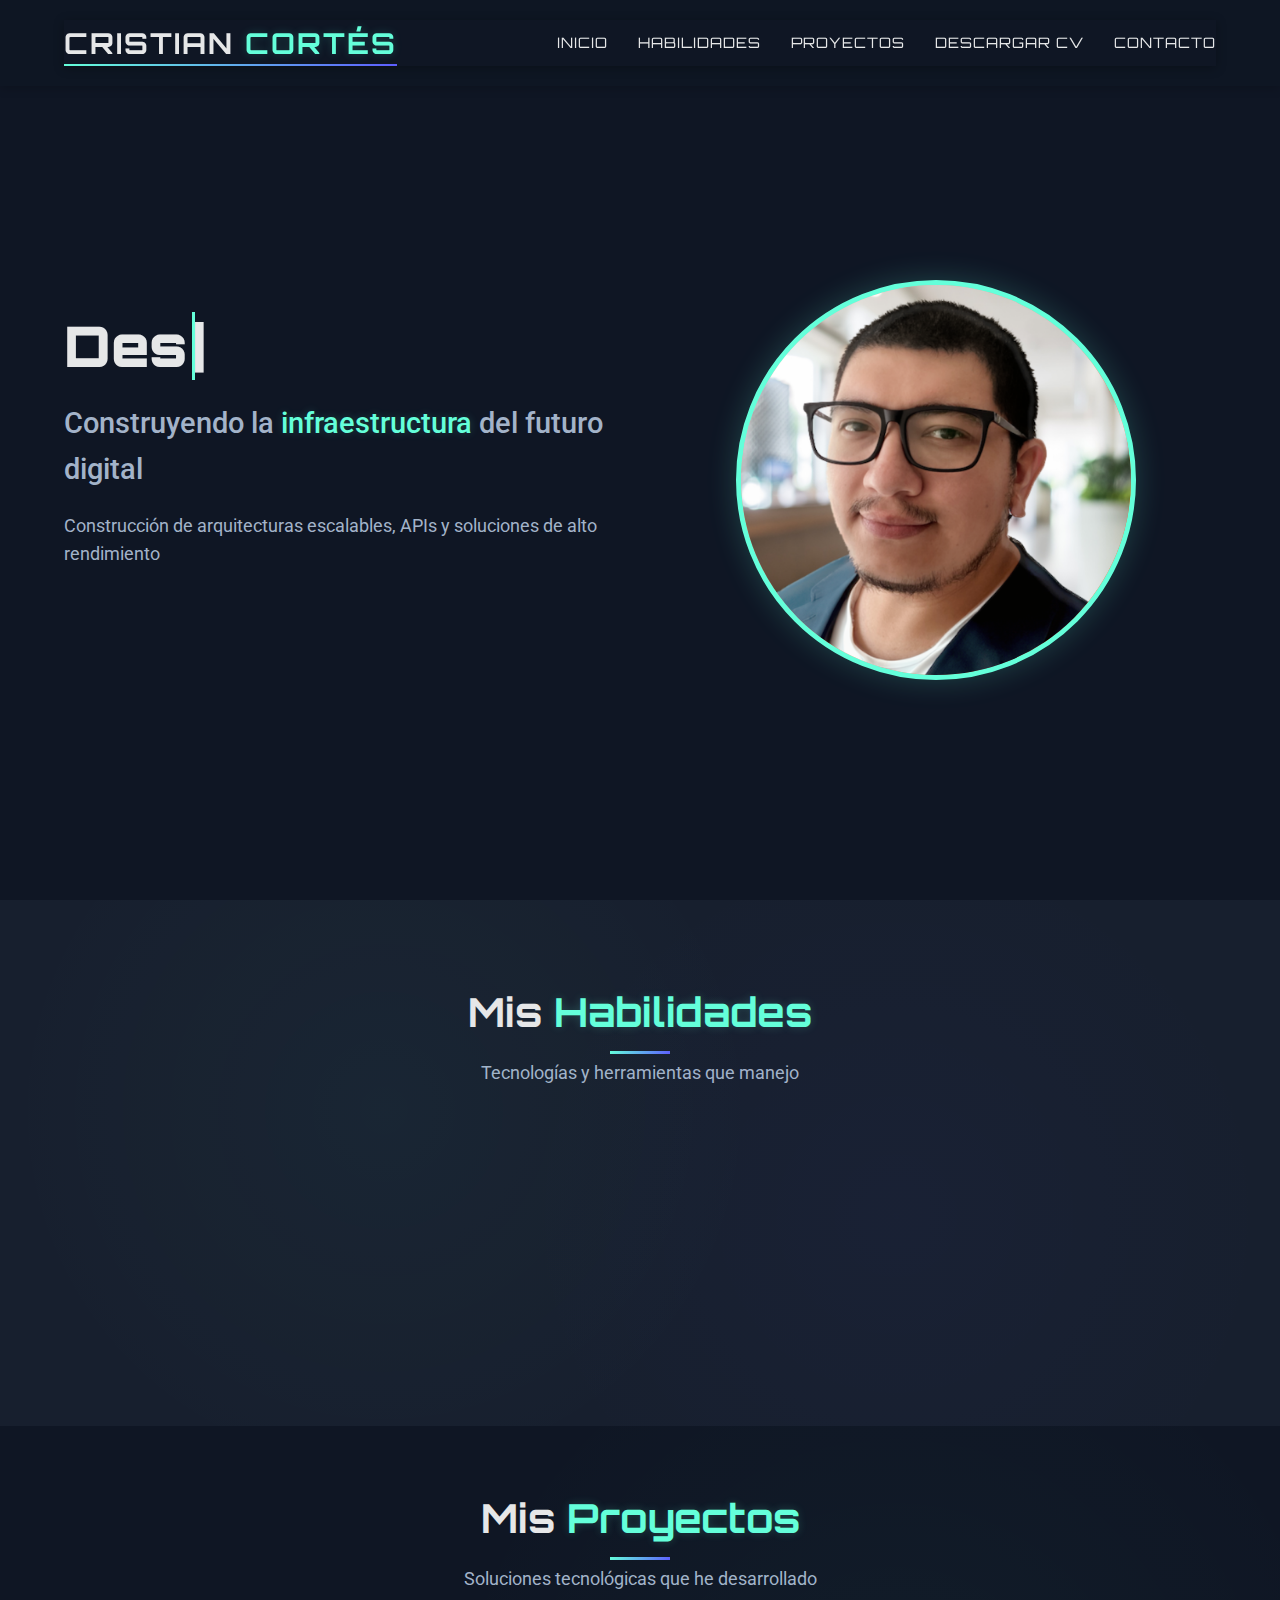
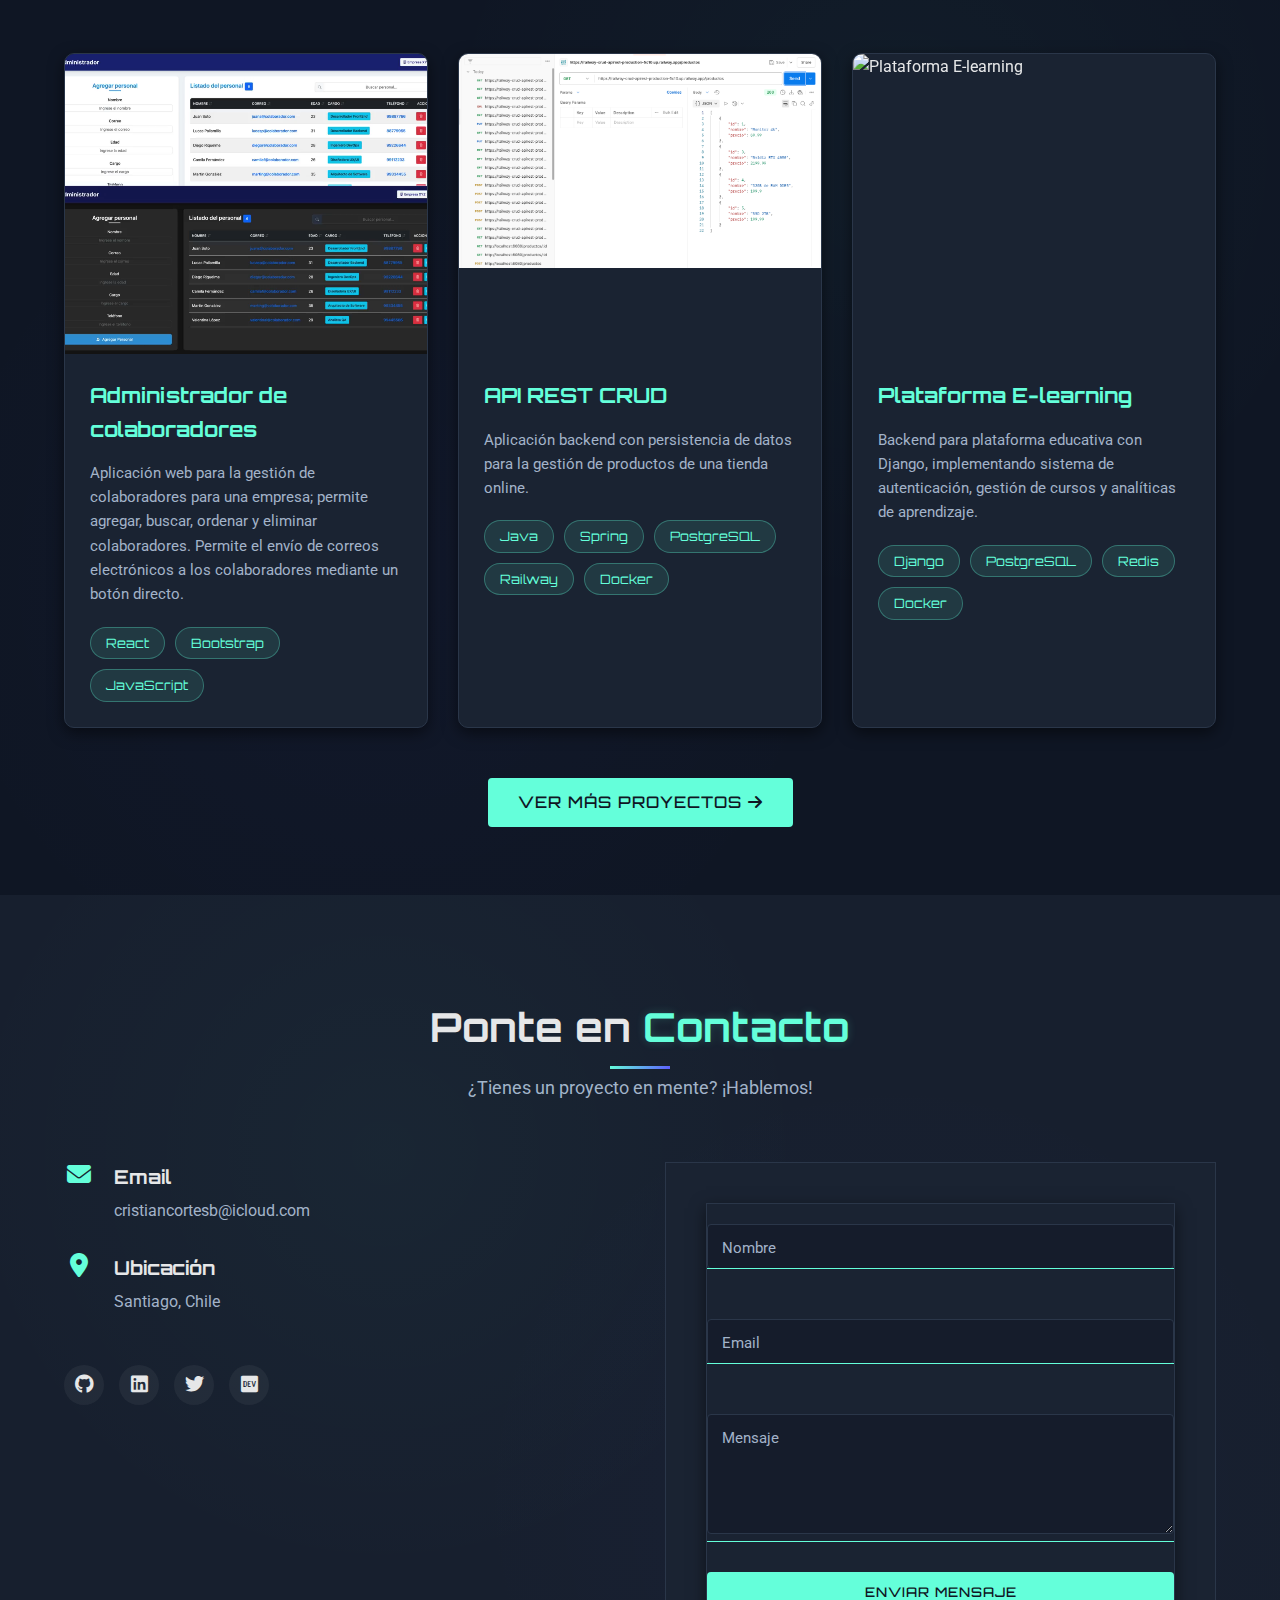
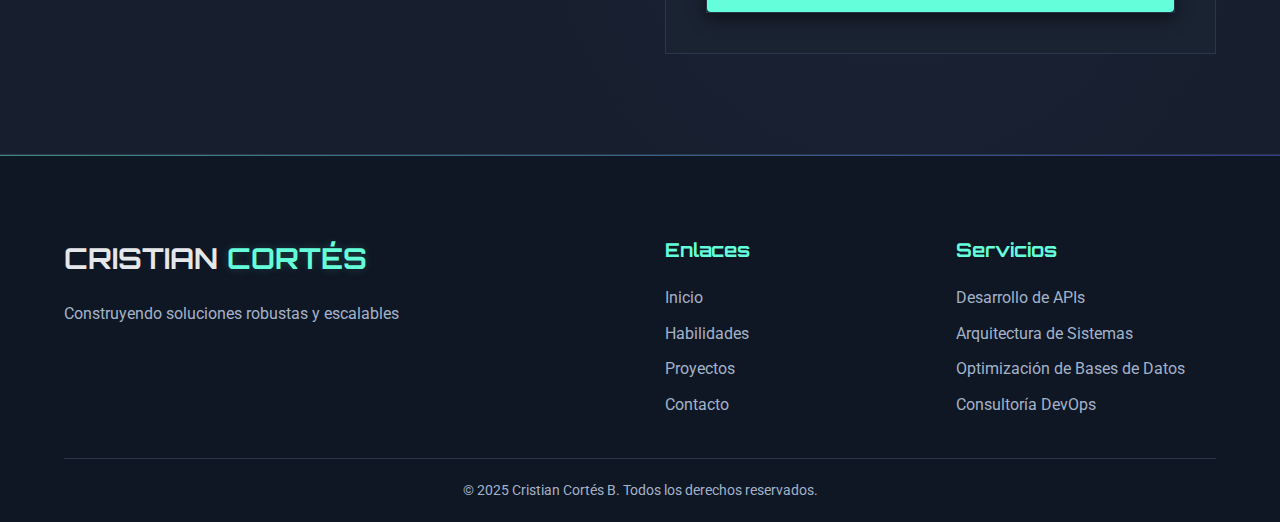
==== commit 0ea12351: "feat: actualizar enlace de formulario para dirigir datos correctamente" ====
--- a/index.html
+++ b/index.html
@@ -212,7 +212,7 @@
                 </nav>
             </aside>
 
-            <form id="contactForm" action="http://3.144.100.181:3000/send" method="POST" class="contact-form-container">
+            <form id="contactForm" class="contact-form-container">
                 <div class="contact-form">
                     <div class="form-group">
                         <input type="text" id="nombre" name="nombre" placeholder=" " required>
--- a/css/styles.css
+++ b/css/styles.css
@@ -340,27 +340,28 @@
     justify-content: center;
     align-items: center;
     position: relative;
-  }
-  
-  .hero-image-container {
+}
+
+.hero-image-container {
     width: 400px;
     height: 400px;
     border: 5px solid var(--primary-color);
     border-radius: 50%;
     overflow: hidden;
-    position: relative;
-    box-shadow: 0 0 30px rgba(100, 255, 218, 0.2); 
+    position: absolute;
+    box-shadow: 0 0 30px rgba(100, 255, 218, 0.2);
     background: linear-gradient(135deg, #d4d4d4, #e75a09);
-  }
-  
-  .hero-image-container img {
-    max-width: 100%;
+    display: flex;
+    justify-content: center; /* Centra la imagen dentro del contenedor */
+    align-items: center; /* Centra la imagen verticalmente */
+}
+
+.hero-image-container img {
+    width: 100%; /* Asegura que la imagen ocupe el 100% del contenedor */
     height: 100%;
-    object-fit:cover;
-    border-radius: 50%;
-    transform: rotate(358deg);
-    object-position: 0px 20px;
-  }
+    object-fit: cover; /* Mantiene la proporción y cubre el área del contenedor */
+}
+
   
   /* ===== SKILLS SECTION ===== */
   .skills {
@@ -947,8 +948,8 @@
     }
   
     .hero-image-container {
-      width: 350px;
-      height: 350px;
+      width: auto;
+      height: auto;
       margin-top: 0;
     }
   }
